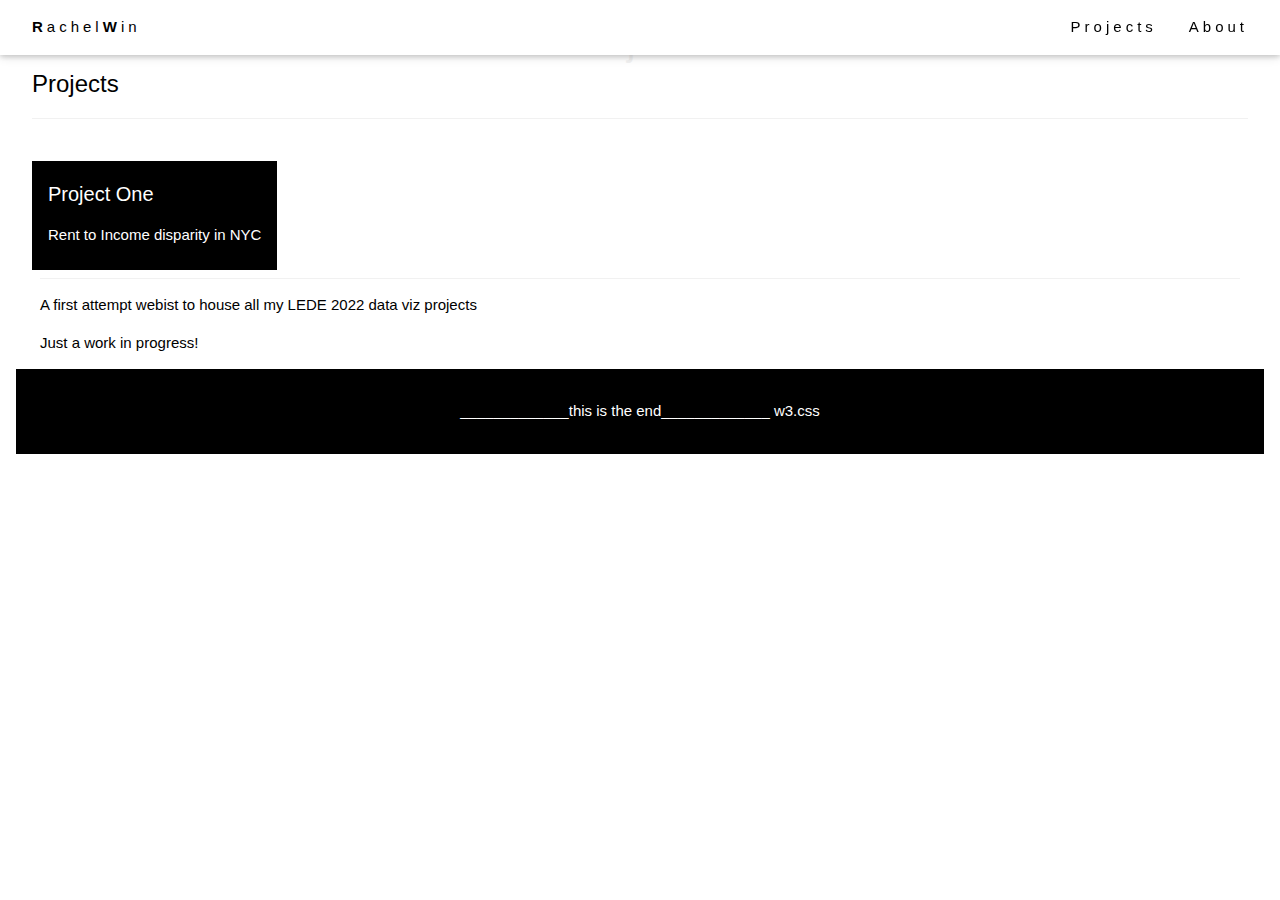
==== index.html @ b3b35fd0 "Update index.html" ====
<!DOCTYPE html>
<html>
<head>
<title>W3.CSS Template</title>
<meta charset="UTF-8">
<meta name="viewport" content="width=device-width, initial-scale=1">
<link rel="stylesheet" href="https://www.w3schools.com/w3css/4/w3.css">
</head>
<body>

<!-- Navbar (sit on top) -->
<div class="w3-top">
  <div class="w3-bar w3-white w3-wide w3-padding w3-card">
    <a href="#home" class="w3-bar-item w3-button"><b>R</b>achel<b>W</b>in</a>
    <!-- Float links to the right. Hide them on small screens -->
    <div class="w3-right w3-hide-small">
      <a href="projects" class="w3-bar-item w3-button">Projects</a>
      <a href="about" class="w3-bar-item w3-button">About</a>
    </div>
  </div>
</div>

<!-- Header -->
<header class="w3-display-container w3-content w3-wide" style="max-width:1500px;" id="home">
  <div class="w3-display-middle w3-margin-top w3-center">
    <h1 class="w3-xxlarge w3-text-white"><span class="w3-padding w3-black w3-opacity-min"></span> <span class="w3-hide-small w3-text-light-grey">A Home for all my LEDE 2022 Projects</span></h1>
  </div>
</header>

<!-- Page content -->
<div class="w3-content w3-padding" style="max-width:1564px">

  <!-- Project Section -->
  <a name="projects"></a>
  <div class="w3-container w3-padding-32" id="projects">
   
    <h3 class="w3-border-bottom w3-border-light-grey w3-padding-16">Projects</h3>
  </div>

  <div class="w3-row-padding">
    <div class="w3-col l3 m6 w3-margin-bottom">
      <div class="w3-display-container">
        <div class="w3-display-topleft w3-black w3-padding"><h4>Project One</h4><p>Rent to Income disparity in NYC</p></div>
        <img url="https://assets.simpleviewinc.com/simpleview/image/upload/c_fill,h_391,q_75,w_588/v1/clients/newyorkstate/mariograzianophotography_Instagram_11d7bfa9-c11f-4feb-a919-13d479b99fd2.jpg" alt="House" style="width:100%">
      </div>
    </div>
     


  <!-- About Section -->
  <a name="about"></a>
  <div class="w3-container w3-padding-60" id="about">
    <h3 class="w3-border-bottom w3-border-light-grey w3-padding-16">About</h3>
    <p>A first attempt webist to house all my LEDE 2022 data viz projects
    </p>
    <p> Just a work in progress!</p>
  </div>

 

<!-- End page content -->
</div>


<!-- Footer -->
<footer class="w3-center w3-black w3-padding-16">
  <p>_____________this is the end_____________ <a target="_blank" class="w3-hover-text-green">w3.css</a></p>
</footer>

</body>
</html>
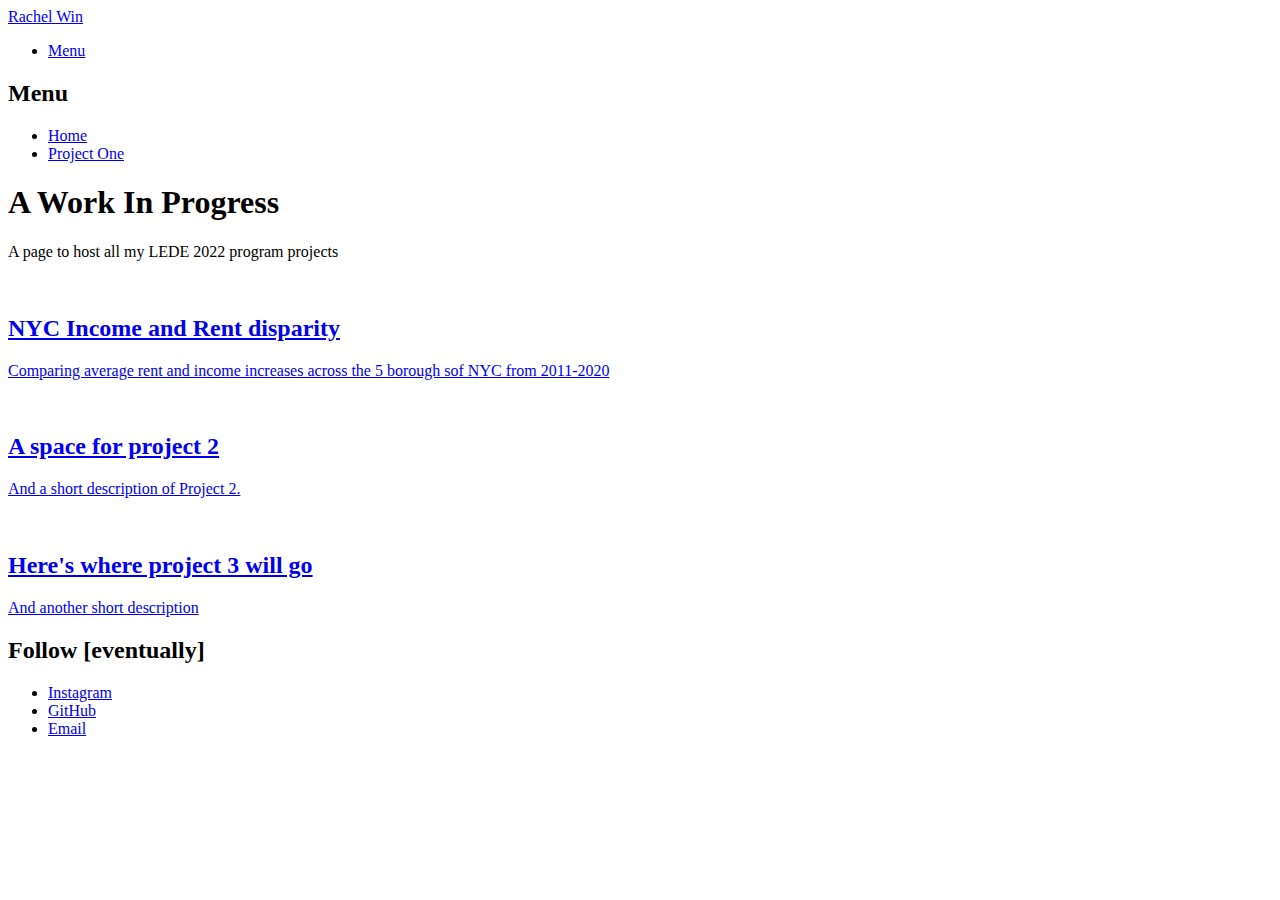
==== commit b62c4e78: "Update index.html" ====
--- a/index.html
+++ b/index.html
@@ -1,71 +1,125 @@
-<!DOCTYPE html>
+<!DOCTYPE HTML>
+<!--
+	Phantom by HTML5 UP
+	html5up.net | @ajlkn
+	Free for personal and commercial use under the CCA 3.0 license (html5up.net/license)
+-->
 <html>
-<head>
-<title>W3.CSS Template</title>
-<meta charset="UTF-8">
-<meta name="viewport" content="width=device-width, initial-scale=1">
-<link rel="stylesheet" href="https://www.w3schools.com/w3css/4/w3.css">
-</head>
-<body>
+	<head>
+		<title>Rachel Win</title>
+		<meta charset="utf-8" />
+		<meta name="viewport" content="width=device-width, initial-scale=1, user-scalable=no" />
+		<link rel="stylesheet" href="assets/css/main.css" />
+		<noscript><link rel="stylesheet" href="assets/css/noscript.css" /></noscript>
+	</head>
+	<body class="is-preload">
+		<!-- Wrapper -->
+			<div id="wrapper">
 
-<!-- Navbar (sit on top) -->
-<div class="w3-top">
-  <div class="w3-bar w3-white w3-wide w3-padding w3-card">
-    <a href="#home" class="w3-bar-item w3-button"><b>R</b>achel<b>W</b>in</a>
-    <!-- Float links to the right. Hide them on small screens -->
-    <div class="w3-right w3-hide-small">
-      <a href="projects" class="w3-bar-item w3-button">Projects</a>
-      <a href="about" class="w3-bar-item w3-button">About</a>
-    </div>
-  </div>
-</div>
+				<!-- Header -->
+					<header id="header">
+						<div class="inner">
 
-<!-- Header -->
-<header class="w3-display-container w3-content w3-wide" style="max-width:1500px;" id="home">
-  <div class="w3-display-middle w3-margin-top w3-center">
-    <h1 class="w3-xxlarge w3-text-white"><span class="w3-padding w3-black w3-opacity-min"></span> <span class="w3-hide-small w3-text-light-grey">A Home for all my LEDE 2022 Projects</span></h1>
-  </div>
-</header>
+							<!-- Logo -->
+								<a href="index.html" class="logo">
+									<span class="title">Rachel Win</span>
+								</a>
 
-<!-- Page content -->
-<div class="w3-content w3-padding" style="max-width:1564px">
+							<!-- Nav -->
+								<nav>
+									<ul>
+										<li><a href="#menu">Menu</a></li>
+									</ul>
+								</nav>
 
-  <!-- Project Section -->
-  <a name="projects"></a>
-  <div class="w3-container w3-padding-32" id="projects">
-   
-    <h3 class="w3-border-bottom w3-border-light-grey w3-padding-16">Projects</h3>
-  </div>
+						</div>
+					</header>
 
-  <div class="w3-row-padding">
-    <div class="w3-col l3 m6 w3-margin-bottom">
-      <div class="w3-display-container">
-        <div class="w3-display-topleft w3-black w3-padding"><h4>Project One</h4><p>Rent to Income disparity in NYC</p></div>
-        <img url="https://assets.simpleviewinc.com/simpleview/image/upload/c_fill,h_391,q_75,w_588/v1/clients/newyorkstate/mariograzianophotography_Instagram_11d7bfa9-c11f-4feb-a919-13d479b99fd2.jpg" alt="House" style="width:100%">
-      </div>
-    </div>
-     
+				<!-- Menu -->
+					<nav id="menu">
+						<h2>Menu</h2>
+						<ul>
+							<li><a href="index.html">Home</a></li>
+							<li><a href="generic.html">Project One</a></li>
+					
+						</ul>
+					</nav>
 
+				<!-- Main -->
+					<div id="main">
+						<div class="inner">
+							<header>
+								<h1>A Work In Progress<br />
+								</h1>
+								<p>A page to host all my LEDE 2022 program projects</p>
+							</header>
+							<section class="tiles">
+								<article class="style1">
+									<span class="image">
+										<img src="images/pic01.jpg" alt="" />
+									</span>
+									<a href="generic.html">
+										<h2>NYC Income and Rent disparity</h2>
+										<div class="content">
+											<p>Comparing average rent and income increases across the 5 borough sof NYC from 2011-2020</p>
+										</div>
+									</a>
+								</article>
+								<article class="style2">
+									<span class="image">
+										<img src="images/pic02.jpg" alt="" />
+									</span>
+									<a href="generic.html">
+										<h2>A space for project 2</h2>
+										<div class="content">
+											<p>And a short description of Project 2.</p>
+										</div>
+									</a>
+								</article>
+								<article class="style3">
+									<span class="image">
+										<img src="images/pic03.jpg" alt="" />
+									</span>
+									<a href="generic.html">
+										<h2>Here's where project 3 will go</h2>
+										<div class="content">
+											<p>And another short description</p>
+										</div>
+									</a>
+								</article>
+						
+							
+							</section>
+						</div>
+					</div>
 
-  <!-- About Section -->
-  <a name="about"></a>
-  <div class="w3-container w3-padding-60" id="about">
-    <h3 class="w3-border-bottom w3-border-light-grey w3-padding-16">About</h3>
-    <p>A first attempt webist to house all my LEDE 2022 data viz projects
-    </p>
-    <p> Just a work in progress!</p>
-  </div>
+				<!-- Footer -->
+					<footer id="footer">
+						<div class="inner">
+							
+							<section>
+								<h2>Follow [eventually]</h2>
+								<ul class="icons">
+									</li>
+									<li><a href="#" class="icon brands style2 fa-instagram"><span class="label">Instagram</span></a></li>
+									
+									<li><a href="#" class="icon brands style2 fa-github"><span class="label">GitHub</span></a></li>
+									
+									<li><a href="#" class="icon solid style2 fa-envelope"><span class="label">Email</span></a></li>
+								</ul>
+							</section>
+						
+						</div>
+					</footer>
 
- 
+			</div>
 
-<!-- End page content -->
-</div>
+		<!-- Scripts -->
+			<script src="assets/js/jquery.min.js"></script>
+			<script src="assets/js/browser.min.js"></script>
+			<script src="assets/js/breakpoints.min.js"></script>
+			<script src="assets/js/util.js"></script>
+			<script src="assets/js/main.js"></script>
 
-
-<!-- Footer -->
-<footer class="w3-center w3-black w3-padding-16">
-  <p>_____________this is the end_____________ <a target="_blank" class="w3-hover-text-green">w3.css</a></p>
-</footer>
-
-</body>
+	</body>
 </html>
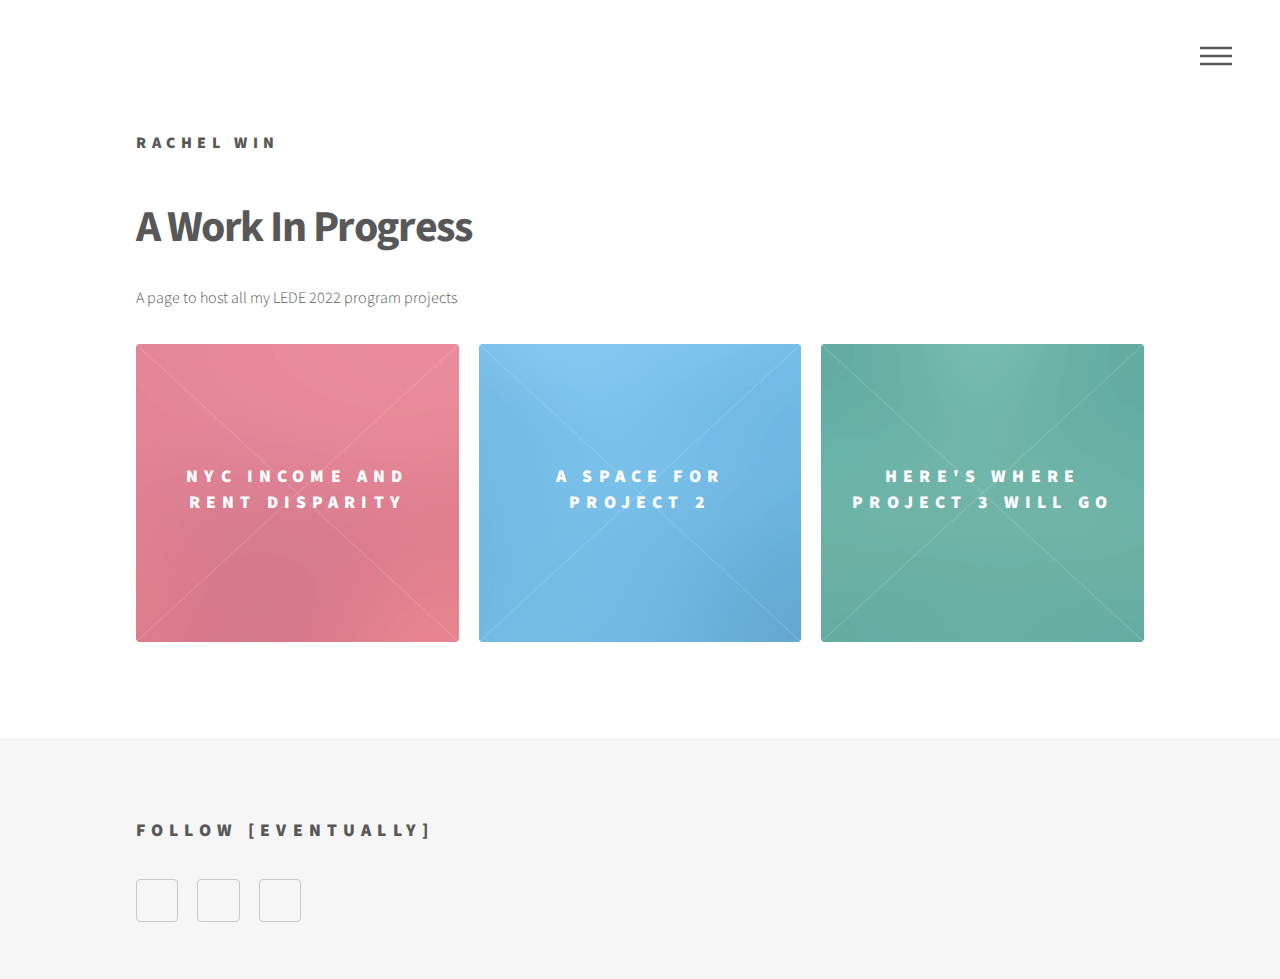
==== commit 268e22de: "Update index.html" ====
--- a/index.html
+++ b/index.html
@@ -40,7 +40,7 @@
 						<h2>Menu</h2>
 						<ul>
 							<li><a href="index.html">Home</a></li>
-							<li><a href="generic.html">Project One</a></li>
+							<li><a href="project1/project1.html">Project One</a></li>
 					
 						</ul>
 					</nav>
@@ -58,7 +58,7 @@
 									<span class="image">
 										<img src="images/pic01.jpg" alt="" />
 									</span>
-									<a href="generic.html">
+									<a href="project1/project1.html">
 										<h2>NYC Income and Rent disparity</h2>
 										<div class="content">
 											<p>Comparing average rent and income increases across the 5 borough sof NYC from 2011-2020</p>
@@ -69,7 +69,7 @@
 									<span class="image">
 										<img src="images/pic02.jpg" alt="" />
 									</span>
-									<a href="generic.html">
+									<a href="project1/project1.html">
 										<h2>A space for project 2</h2>
 										<div class="content">
 											<p>And a short description of Project 2.</p>
@@ -80,7 +80,7 @@
 									<span class="image">
 										<img src="images/pic03.jpg" alt="" />
 									</span>
-									<a href="generic.html">
+									<a href="project1/project1.html">
 										<h2>Here's where project 3 will go</h2>
 										<div class="content">
 											<p>And another short description</p>
--- a/assets/css/main.css
+++ b/assets/css/main.css
@@ -0,0 +1,3343 @@
+@import url(fontawesome-all.min.css);
+@import url("https://fonts.googleapis.com/css?family=Source+Sans+Pro:300,700,900");
+
+/*
+	Phantom by HTML5 UP
+	html5up.net | @ajlkn
+	Free for personal and commercial use under the CCA 3.0 license (html5up.net/license)
+*/
+
+html, body, div, span, applet, object,
+iframe, h1, h2, h3, h4, h5, h6, p, blockquote,
+pre, a, abbr, acronym, address, big, cite,
+code, del, dfn, em, img, ins, kbd, q, s, samp,
+small, strike, strong, sub, sup, tt, var, b,
+u, i, center, dl, dt, dd, ol, ul, li, fieldset,
+form, label, legend, table, caption, tbody,
+tfoot, thead, tr, th, td, article, aside,
+canvas, details, embed, figure, figcaption,
+footer, header, hgroup, menu, nav, output, ruby,
+section, summary, time, mark, audio, video {
+	margin: 0;
+	padding: 0;
+	border: 0;
+	font-size: 100%;
+	font: inherit;
+	vertical-align: baseline;}
+
+article, aside, details, figcaption, figure,
+footer, header, hgroup, menu, nav, section {
+	display: block;}
+
+body {
+	line-height: 1;
+}
+
+ol, ul {
+	list-style: none;
+}
+
+blockquote, q {
+	quotes: none;
+}
+
+	blockquote:before, blockquote:after, q:before, q:after {
+		content: '';
+		content: none;
+	}
+
+table {
+	border-collapse: collapse;
+	border-spacing: 0;
+}
+
+body {
+	-webkit-text-size-adjust: none;
+}
+
+mark {
+	background-color: transparent;
+	color: inherit;
+}
+
+input::-moz-focus-inner {
+	border: 0;
+	padding: 0;
+}
+
+input, select, textarea {
+	-moz-appearance: none;
+	-webkit-appearance: none;
+	-ms-appearance: none;
+	appearance: none;
+}
+
+/* Basic */
+
+	@-ms-viewport {
+		width: device-width;
+	}
+
+	body {
+		-ms-overflow-style: scrollbar;
+	}
+
+	@media screen and (max-width: 480px) {
+
+		html, body {
+			min-width: 320px;
+		}
+
+	}
+
+	html {
+		box-sizing: border-box;
+	}
+
+	*, *:before, *:after {
+		box-sizing: inherit;
+	}
+
+	body {
+		background: #ffffff;
+	}
+
+		body.is-preload *, body.is-preload *:before, body.is-preload *:after {
+			-moz-animation: none !important;
+			-webkit-animation: none !important;
+			-ms-animation: none !important;
+			animation: none !important;
+			-moz-transition: none !important;
+			-webkit-transition: none !important;
+			-ms-transition: none !important;
+			transition: none !important;
+		}
+
+/* Type */
+
+	body, input, select, textarea {
+		color: #585858;
+		font-family: "Source Sans Pro", Helvetica, sans-serif;
+		font-size: 16pt;
+		font-weight: 300;
+		line-height: 1.75;
+	}
+
+		@media screen and (max-width: 1680px) {
+
+			body, input, select, textarea {
+				font-size: 14pt;
+			}
+
+		}
+
+		@media screen and (max-width: 1280px) {
+
+			body, input, select, textarea {
+				font-size: 12pt;
+			}
+
+		}
+
+	a {
+		-moz-transition: border-bottom-color 0.2s ease, color 0.2s ease;
+		-webkit-transition: border-bottom-color 0.2s ease, color 0.2s ease;
+		-ms-transition: border-bottom-color 0.2s ease, color 0.2s ease;
+		transition: border-bottom-color 0.2s ease, color 0.2s ease;
+		text-decoration: none;
+		color: #585858;
+		border-bottom: dotted 1px rgba(88, 88, 88, 0.5);
+	}
+
+		a:hover {
+			border-bottom-color: transparent;
+			color: #f2849e !important;
+		}
+
+	strong, b {
+		font-weight: 900;
+	}
+
+	em, i {
+		font-style: italic;
+	}
+
+	p {
+		margin: 0 0 2em 0;
+	}
+
+	h1 {
+		font-size: 2.75em;
+		font-weight: 700;
+		line-height: 1.3;
+		margin: 0 0 1em 0;
+		letter-spacing: -0.035em;
+	}
+
+		h1 a {
+			color: inherit;
+		}
+
+		@media screen and (max-width: 736px) {
+
+			h1 {
+				font-size: 2em;
+				margin: 0 0 1em 0;
+			}
+
+		}
+
+		@media screen and (max-width: 360px) {
+
+			h1 {
+				font-size: 1.75em;
+			}
+
+		}
+
+	h2, h3, h4, h5, h6 {
+		font-weight: 900;
+		line-height: 1.5;
+		margin: 0 0 2em 0;
+		text-transform: uppercase;
+		letter-spacing: 0.35em;
+	}
+
+		h2 a, h3 a, h4 a, h5 a, h6 a {
+			color: inherit;
+		}
+
+	h2 {
+		font-size: 1.1em;
+	}
+
+	h3 {
+		font-size: 1em;
+	}
+
+	h4 {
+		font-size: 0.8em;
+	}
+
+	h5 {
+		font-size: 0.8em;
+	}
+
+	h6 {
+		font-size: 0.8em;
+	}
+
+	@media screen and (max-width: 980px) {
+
+		h1 br, h2 br, h3 br, h4 br, h5 br, h6 br {
+			display: none;
+		}
+
+	}
+
+	@media screen and (max-width: 736px) {
+
+		h2 {
+			font-size: 1em;
+		}
+
+		h3 {
+			font-size: 0.8em;
+		}
+
+	}
+
+	sub {
+		font-size: 0.8em;
+		position: relative;
+		top: 0.5em;
+	}
+
+	sup {
+		font-size: 0.8em;
+		position: relative;
+		top: -0.5em;
+	}
+
+	blockquote {
+		border-left: solid 4px #c9c9c9;
+		font-style: italic;
+		margin: 0 0 2em 0;
+		padding: 0.5em 0 0.5em 2em;
+	}
+
+	code {
+		background: rgba(144, 144, 144, 0.075);
+		border-radius: 4px;
+		border: solid 1px #c9c9c9;
+		font-family: "Courier New", monospace;
+		font-size: 0.9em;
+		margin: 0 0.25em;
+		padding: 0.25em 0.65em;
+	}
+
+	pre {
+		-webkit-overflow-scrolling: touch;
+		font-family: "Courier New", monospace;
+		font-size: 0.9em;
+		margin: 0 0 2em 0;
+	}
+
+		pre code {
+			display: block;
+			line-height: 1.75;
+			padding: 1em 1.5em;
+			overflow-x: auto;
+		}
+
+	hr {
+		border: 0;
+		border-bottom: solid 1px #c9c9c9;
+		margin: 2em 0;
+	}
+
+		hr.major {
+			margin: 3em 0;
+		}
+
+	.align-left {
+		text-align: left;
+	}
+
+	.align-center {
+		text-align: center;
+	}
+
+	.align-right {
+		text-align: right;
+	}
+
+/* Row */
+
+	.row {
+		display: flex;
+		flex-wrap: wrap;
+		box-sizing: border-box;
+		align-items: stretch;
+	}
+
+		.row > * {
+			box-sizing: border-box;
+		}
+
+		.row.gtr-uniform > * > :last-child {
+			margin-bottom: 0;
+		}
+
+		.row.aln-left {
+			justify-content: flex-start;
+		}
+
+		.row.aln-center {
+			justify-content: center;
+		}
+
+		.row.aln-right {
+			justify-content: flex-end;
+		}
+
+		.row.aln-top {
+			align-items: flex-start;
+		}
+
+		.row.aln-middle {
+			align-items: center;
+		}
+
+		.row.aln-bottom {
+			align-items: flex-end;
+		}
+
+		.row > .imp {
+			order: -1;
+		}
+
+		.row > .col-1 {
+			width: 8.33333%;
+		}
+
+		.row > .off-1 {
+			margin-left: 8.33333%;
+		}
+
+		.row > .col-2 {
+			width: 16.66667%;
+		}
+
+		.row > .off-2 {
+			margin-left: 16.66667%;
+		}
+
+		.row > .col-3 {
+			width: 25%;
+		}
+
+		.row > .off-3 {
+			margin-left: 25%;
+		}
+
+		.row > .col-4 {
+			width: 33.33333%;
+		}
+
+		.row > .off-4 {
+			margin-left: 33.33333%;
+		}
+
+		.row > .col-5 {
+			width: 41.66667%;
+		}
+
+		.row > .off-5 {
+			margin-left: 41.66667%;
+		}
+
+		.row > .col-6 {
+			width: 50%;
+		}
+
+		.row > .off-6 {
+			margin-left: 50%;
+		}
+
+		.row > .col-7 {
+			width: 58.33333%;
+		}
+
+		.row > .off-7 {
+			margin-left: 58.33333%;
+		}
+
+		.row > .col-8 {
+			width: 66.66667%;
+		}
+
+		.row > .off-8 {
+			margin-left: 66.66667%;
+		}
+
+		.row > .col-9 {
+			width: 75%;
+		}
+
+		.row > .off-9 {
+			margin-left: 75%;
+		}
+
+		.row > .col-10 {
+			width: 83.33333%;
+		}
+
+		.row > .off-10 {
+			margin-left: 83.33333%;
+		}
+
+		.row > .col-11 {
+			width: 91.66667%;
+		}
+
+		.row > .off-11 {
+			margin-left: 91.66667%;
+		}
+
+		.row > .col-12 {
+			width: 100%;
+		}
+
+		.row > .off-12 {
+			margin-left: 100%;
+		}
+
+		.row.gtr-0 {
+			margin-top: 0;
+			margin-left: 0em;
+		}
+
+			.row.gtr-0 > * {
+				padding: 0 0 0 0em;
+			}
+
+			.row.gtr-0.gtr-uniform {
+				margin-top: 0em;
+			}
+
+				.row.gtr-0.gtr-uniform > * {
+					padding-top: 0em;
+				}
+
+		.row.gtr-25 {
+			margin-top: 0;
+			margin-left: -0.5em;
+		}
+
+			.row.gtr-25 > * {
+				padding: 0 0 0 0.5em;
+			}
+
+			.row.gtr-25.gtr-uniform {
+				margin-top: -0.5em;
+			}
+
+				.row.gtr-25.gtr-uniform > * {
+					padding-top: 0.5em;
+				}
+
+		.row.gtr-50 {
+			margin-top: 0;
+			margin-left: -1em;
+		}
+
+			.row.gtr-50 > * {
+				padding: 0 0 0 1em;
+			}
+
+			.row.gtr-50.gtr-uniform {
+				margin-top: -1em;
+			}
+
+				.row.gtr-50.gtr-uniform > * {
+					padding-top: 1em;
+				}
+
+		.row {
+			margin-top: 0;
+			margin-left: -2em;
+		}
+
+			.row > * {
+				padding: 0 0 0 2em;
+			}
+
+			.row.gtr-uniform {
+				margin-top: -2em;
+			}
+
+				.row.gtr-uniform > * {
+					padding-top: 2em;
+				}
+
+		.row.gtr-150 {
+			margin-top: 0;
+			margin-left: -3em;
+		}
+
+			.row.gtr-150 > * {
+				padding: 0 0 0 3em;
+			}
+
+			.row.gtr-150.gtr-uniform {
+				margin-top: -3em;
+			}
+
+				.row.gtr-150.gtr-uniform > * {
+					padding-top: 3em;
+				}
+
+		.row.gtr-200 {
+			margin-top: 0;
+			margin-left: -4em;
+		}
+
+			.row.gtr-200 > * {
+				padding: 0 0 0 4em;
+			}
+
+			.row.gtr-200.gtr-uniform {
+				margin-top: -4em;
+			}
+
+				.row.gtr-200.gtr-uniform > * {
+					padding-top: 4em;
+				}
+
+		@media screen and (max-width: 1680px) {
+
+			.row {
+				display: flex;
+				flex-wrap: wrap;
+				box-sizing: border-box;
+				align-items: stretch;
+			}
+
+				.row > * {
+					box-sizing: border-box;
+				}
+
+				.row.gtr-uniform > * > :last-child {
+					margin-bottom: 0;
+				}
+
+				.row.aln-left {
+					justify-content: flex-start;
+				}
+
+				.row.aln-center {
+					justify-content: center;
+				}
+
+				.row.aln-right {
+					justify-content: flex-end;
+				}
+
+				.row.aln-top {
+					align-items: flex-start;
+				}
+
+				.row.aln-middle {
+					align-items: center;
+				}
+
+				.row.aln-bottom {
+					align-items: flex-end;
+				}
+
+				.row > .imp-xlarge {
+					order: -1;
+				}
+
+				.row > .col-1-xlarge {
+					width: 8.33333%;
+				}
+
+				.row > .off-1-xlarge {
+					margin-left: 8.33333%;
+				}
+
+				.row > .col-2-xlarge {
+					width: 16.66667%;
+				}
+
+				.row > .off-2-xlarge {
+					margin-left: 16.66667%;
+				}
+
+				.row > .col-3-xlarge {
+					width: 25%;
+				}
+
+				.row > .off-3-xlarge {
+					margin-left: 25%;
+				}
+
+				.row > .col-4-xlarge {
+					width: 33.33333%;
+				}
+
+				.row > .off-4-xlarge {
+					margin-left: 33.33333%;
+				}
+
+				.row > .col-5-xlarge {
+					width: 41.66667%;
+				}
+
+				.row > .off-5-xlarge {
+					margin-left: 41.66667%;
+				}
+
+				.row > .col-6-xlarge {
+					width: 50%;
+				}
+
+				.row > .off-6-xlarge {
+					margin-left: 50%;
+				}
+
+				.row > .col-7-xlarge {
+					width: 58.33333%;
+				}
+
+				.row > .off-7-xlarge {
+					margin-left: 58.33333%;
+				}
+
+				.row > .col-8-xlarge {
+					width: 66.66667%;
+				}
+
+				.row > .off-8-xlarge {
+					margin-left: 66.66667%;
+				}
+
+				.row > .col-9-xlarge {
+					width: 75%;
+				}
+
+				.row > .off-9-xlarge {
+					margin-left: 75%;
+				}
+
+				.row > .col-10-xlarge {
+					width: 83.33333%;
+				}
+
+				.row > .off-10-xlarge {
+					margin-left: 83.33333%;
+				}
+
+				.row > .col-11-xlarge {
+					width: 91.66667%;
+				}
+
+				.row > .off-11-xlarge {
+					margin-left: 91.66667%;
+				}
+
+				.row > .col-12-xlarge {
+					width: 100%;
+				}
+
+				.row > .off-12-xlarge {
+					margin-left: 100%;
+				}
+
+				.row.gtr-0 {
+					margin-top: 0;
+					margin-left: 0em;
+				}
+
+					.row.gtr-0 > * {
+						padding: 0 0 0 0em;
+					}
+
+					.row.gtr-0.gtr-uniform {
+						margin-top: 0em;
+					}
+
+						.row.gtr-0.gtr-uniform > * {
+							padding-top: 0em;
+						}
+
+				.row.gtr-25 {
+					margin-top: 0;
+					margin-left: -0.5em;
+				}
+
+					.row.gtr-25 > * {
+						padding: 0 0 0 0.5em;
+					}
+
+					.row.gtr-25.gtr-uniform {
+						margin-top: -0.5em;
+					}
+
+						.row.gtr-25.gtr-uniform > * {
+							padding-top: 0.5em;
+						}
+
+				.row.gtr-50 {
+					margin-top: 0;
+					margin-left: -1em;
+				}
+
+					.row.gtr-50 > * {
+						padding: 0 0 0 1em;
+					}
+
+					.row.gtr-50.gtr-uniform {
+						margin-top: -1em;
+					}
+
+						.row.gtr-50.gtr-uniform > * {
+							padding-top: 1em;
+						}
+
+				.row {
+					margin-top: 0;
+					margin-left: -2em;
+				}
+
+					.row > * {
+						padding: 0 0 0 2em;
+					}
+
+					.row.gtr-uniform {
+						margin-top: -2em;
+					}
+
+						.row.gtr-uniform > * {
+							padding-top: 2em;
+						}
+
+				.row.gtr-150 {
+					margin-top: 0;
+					margin-left: -3em;
+				}
+
+					.row.gtr-150 > * {
+						padding: 0 0 0 3em;
+					}
+
+					.row.gtr-150.gtr-uniform {
+						margin-top: -3em;
+					}
+
+						.row.gtr-150.gtr-uniform > * {
+							padding-top: 3em;
+						}
+
+				.row.gtr-200 {
+					margin-top: 0;
+					margin-left: -4em;
+				}
+
+					.row.gtr-200 > * {
+						padding: 0 0 0 4em;
+					}
+
+					.row.gtr-200.gtr-uniform {
+						margin-top: -4em;
+					}
+
+						.row.gtr-200.gtr-uniform > * {
+							padding-top: 4em;
+						}
+
+		}
+
+		@media screen and (max-width: 1280px) {
+
+			.row {
+				display: flex;
+				flex-wrap: wrap;
+				box-sizing: border-box;
+				align-items: stretch;
+			}
+
+				.row > * {
+					box-sizing: border-box;
+				}
+
+				.row.gtr-uniform > * > :last-child {
+					margin-bottom: 0;
+				}
+
+				.row.aln-left {
+					justify-content: flex-start;
+				}
+
+				.row.aln-center {
+					justify-content: center;
+				}
+
+				.row.aln-right {
+					justify-content: flex-end;
+				}
+
+				.row.aln-top {
+					align-items: flex-start;
+				}
+
+				.row.aln-middle {
+					align-items: center;
+				}
+
+				.row.aln-bottom {
+					align-items: flex-end;
+				}
+
+				.row > .imp-large {
+					order: -1;
+				}
+
+				.row > .col-1-large {
+					width: 8.33333%;
+				}
+
+				.row > .off-1-large {
+					margin-left: 8.33333%;
+				}
+
+				.row > .col-2-large {
+					width: 16.66667%;
+				}
+
+				.row > .off-2-large {
+					margin-left: 16.66667%;
+				}
+
+				.row > .col-3-large {
+					width: 25%;
+				}
+
+				.row > .off-3-large {
+					margin-left: 25%;
+				}
+
+				.row > .col-4-large {
+					width: 33.33333%;
+				}
+
+				.row > .off-4-large {
+					margin-left: 33.33333%;
+				}
+
+				.row > .col-5-large {
+					width: 41.66667%;
+				}
+
+				.row > .off-5-large {
+					margin-left: 41.66667%;
+				}
+
+				.row > .col-6-large {
+					width: 50%;
+				}
+
+				.row > .off-6-large {
+					margin-left: 50%;
+				}
+
+				.row > .col-7-large {
+					width: 58.33333%;
+				}
+
+				.row > .off-7-large {
+					margin-left: 58.33333%;
+				}
+
+				.row > .col-8-large {
+					width: 66.66667%;
+				}
+
+				.row > .off-8-large {
+					margin-left: 66.66667%;
+				}
+
+				.row > .col-9-large {
+					width: 75%;
+				}
+
+				.row > .off-9-large {
+					margin-left: 75%;
+				}
+
+				.row > .col-10-large {
+					width: 83.33333%;
+				}
+
+				.row > .off-10-large {
+					margin-left: 83.33333%;
+				}
+
+				.row > .col-11-large {
+					width: 91.66667%;
+				}
+
+				.row > .off-11-large {
+					margin-left: 91.66667%;
+				}
+
+				.row > .col-12-large {
+					width: 100%;
+				}
+
+				.row > .off-12-large {
+					margin-left: 100%;
+				}
+
+				.row.gtr-0 {
+					margin-top: 0;
+					margin-left: 0em;
+				}
+
+					.row.gtr-0 > * {
+						padding: 0 0 0 0em;
+					}
+
+					.row.gtr-0.gtr-uniform {
+						margin-top: 0em;
+					}
+
+						.row.gtr-0.gtr-uniform > * {
+							padding-top: 0em;
+						}
+
+				.row.gtr-25 {
+					margin-top: 0;
+					margin-left: -0.5em;
+				}
+
+					.row.gtr-25 > * {
+						padding: 0 0 0 0.5em;
+					}
+
+					.row.gtr-25.gtr-uniform {
+						margin-top: -0.5em;
+					}
+
+						.row.gtr-25.gtr-uniform > * {
+							padding-top: 0.5em;
+						}
+
+				.row.gtr-50 {
+					margin-top: 0;
+					margin-left: -1em;
+				}
+
+					.row.gtr-50 > * {
+						padding: 0 0 0 1em;
+					}
+
+					.row.gtr-50.gtr-uniform {
+						margin-top: -1em;
+					}
+
+						.row.gtr-50.gtr-uniform > * {
+							padding-top: 1em;
+						}
+
+				.row {
+					margin-top: 0;
+					margin-left: -2em;
+				}
+
+					.row > * {
+						padding: 0 0 0 2em;
+					}
+
+					.row.gtr-uniform {
+						margin-top: -2em;
+					}
+
+						.row.gtr-uniform > * {
+							padding-top: 2em;
+						}
+
+				.row.gtr-150 {
+					margin-top: 0;
+					margin-left: -3em;
+				}
+
+					.row.gtr-150 > * {
+						padding: 0 0 0 3em;
+					}
+
+					.row.gtr-150.gtr-uniform {
+						margin-top: -3em;
+					}
+
+						.row.gtr-150.gtr-uniform > * {
+							padding-top: 3em;
+						}
+
+				.row.gtr-200 {
+					margin-top: 0;
+					margin-left: -4em;
+				}
+
+					.row.gtr-200 > * {
+						padding: 0 0 0 4em;
+					}
+
+					.row.gtr-200.gtr-uniform {
+						margin-top: -4em;
+					}
+
+						.row.gtr-200.gtr-uniform > * {
+							padding-top: 4em;
+						}
+
+		}
+
+		@media screen and (max-width: 980px) {
+
+			.row {
+				display: flex;
+				flex-wrap: wrap;
+				box-sizing: border-box;
+				align-items: stretch;
+			}
+
+				.row > * {
+					box-sizing: border-box;
+				}
+
+				.row.gtr-uniform > * > :last-child {
+					margin-bottom: 0;
+				}
+
+				.row.aln-left {
+					justify-content: flex-start;
+				}
+
+				.row.aln-center {
+					justify-content: center;
+				}
+
+				.row.aln-right {
+					justify-content: flex-end;
+				}
+
+				.row.aln-top {
+					align-items: flex-start;
+				}
+
+				.row.aln-middle {
+					align-items: center;
+				}
+
+				.row.aln-bottom {
+					align-items: flex-end;
+				}
+
+				.row > .imp-medium {
+					order: -1;
+				}
+
+				.row > .col-1-medium {
+					width: 8.33333%;
+				}
+
+				.row > .off-1-medium {
+					margin-left: 8.33333%;
+				}
+
+				.row > .col-2-medium {
+					width: 16.66667%;
+				}
+
+				.row > .off-2-medium {
+					margin-left: 16.66667%;
+				}
+
+				.row > .col-3-medium {
+					width: 25%;
+				}
+
+				.row > .off-3-medium {
+					margin-left: 25%;
+				}
+
+				.row > .col-4-medium {
+					width: 33.33333%;
+				}
+
+				.row > .off-4-medium {
+					margin-left: 33.33333%;
+				}
+
+				.row > .col-5-medium {
+					width: 41.66667%;
+				}
+
+				.row > .off-5-medium {
+					margin-left: 41.66667%;
+				}
+
+				.row > .col-6-medium {
+					width: 50%;
+				}
+
+				.row > .off-6-medium {
+					margin-left: 50%;
+				}
+
+				.row > .col-7-medium {
+					width: 58.33333%;
+				}
+
+				.row > .off-7-medium {
+					margin-left: 58.33333%;
+				}
+
+				.row > .col-8-medium {
+					width: 66.66667%;
+				}
+
+				.row > .off-8-medium {
+					margin-left: 66.66667%;
+				}
+
+				.row > .col-9-medium {
+					width: 75%;
+				}
+
+				.row > .off-9-medium {
+					margin-left: 75%;
+				}
+
+				.row > .col-10-medium {
+					width: 83.33333%;
+				}
+
+				.row > .off-10-medium {
+					margin-left: 83.33333%;
+				}
+
+				.row > .col-11-medium {
+					width: 91.66667%;
+				}
+
+				.row > .off-11-medium {
+					margin-left: 91.66667%;
+				}
+
+				.row > .col-12-medium {
+					width: 100%;
+				}
+
+				.row > .off-12-medium {
+					margin-left: 100%;
+				}
+
+				.row.gtr-0 {
+					margin-top: 0;
+					margin-left: 0em;
+				}
+
+					.row.gtr-0 > * {
+						padding: 0 0 0 0em;
+					}
+
+					.row.gtr-0.gtr-uniform {
+						margin-top: 0em;
+					}
+
+						.row.gtr-0.gtr-uniform > * {
+							padding-top: 0em;
+						}
+
+				.row.gtr-25 {
+					margin-top: 0;
+					margin-left: -0.375em;
+				}
+
+					.row.gtr-25 > * {
+						padding: 0 0 0 0.375em;
+					}
+
+					.row.gtr-25.gtr-uniform {
+						margin-top: -0.375em;
+					}
+
+						.row.gtr-25.gtr-uniform > * {
+							padding-top: 0.375em;
+						}
+
+				.row.gtr-50 {
+					margin-top: 0;
+					margin-left: -0.75em;
+				}
+
+					.row.gtr-50 > * {
+						padding: 0 0 0 0.75em;
+					}
+
+					.row.gtr-50.gtr-uniform {
+						margin-top: -0.75em;
+					}
+
+						.row.gtr-50.gtr-uniform > * {
+							padding-top: 0.75em;
+						}
+
+				.row {
+					margin-top: 0;
+					margin-left: -1.5em;
+				}
+
+					.row > * {
+						padding: 0 0 0 1.5em;
+					}
+
+					.row.gtr-uniform {
+						margin-top: -1.5em;
+					}
+
+						.row.gtr-uniform > * {
+							padding-top: 1.5em;
+						}
+
+				.row.gtr-150 {
+					margin-top: 0;
+					margin-left: -2.25em;
+				}
+
+					.row.gtr-150 > * {
+						padding: 0 0 0 2.25em;
+					}
+
+					.row.gtr-150.gtr-uniform {
+						margin-top: -2.25em;
+					}
+
+						.row.gtr-150.gtr-uniform > * {
+							padding-top: 2.25em;
+						}
+
+				.row.gtr-200 {
+					margin-top: 0;
+					margin-left: -3em;
+				}
+
+					.row.gtr-200 > * {
+						padding: 0 0 0 3em;
+					}
+
+					.row.gtr-200.gtr-uniform {
+						margin-top: -3em;
+					}
+
+						.row.gtr-200.gtr-uniform > * {
+							padding-top: 3em;
+						}
+
+		}
+
+		@media screen and (max-width: 736px) {
+
+			.row {
+				display: flex;
+				flex-wrap: wrap;
+				box-sizing: border-box;
+				align-items: stretch;
+			}
+
+				.row > * {
+					box-sizing: border-box;
+				}
+
+				.row.gtr-uniform > * > :last-child {
+					margin-bottom: 0;
+				}
+
+				.row.aln-left {
+					justify-content: flex-start;
+				}
+
+				.row.aln-center {
+					justify-content: center;
+				}
+
+				.row.aln-right {
+					justify-content: flex-end;
+				}
+
+				.row.aln-top {
+					align-items: flex-start;
+				}
+
+				.row.aln-middle {
+					align-items: center;
+				}
+
+				.row.aln-bottom {
+					align-items: flex-end;
+				}
+
+				.row > .imp-small {
+					order: -1;
+				}
+
+				.row > .col-1-small {
+					width: 8.33333%;
+				}
+
+				.row > .off-1-small {
+					margin-left: 8.33333%;
+				}
+
+				.row > .col-2-small {
+					width: 16.66667%;
+				}
+
+				.row > .off-2-small {
+					margin-left: 16.66667%;
+				}
+
+				.row > .col-3-small {
+					width: 25%;
+				}
+
+				.row > .off-3-small {
+					margin-left: 25%;
+				}
+
+				.row > .col-4-small {
+					width: 33.33333%;
+				}
+
+				.row > .off-4-small {
+					margin-left: 33.33333%;
+				}
+
+				.row > .col-5-small {
+					width: 41.66667%;
+				}
+
+				.row > .off-5-small {
+					margin-left: 41.66667%;
+				}
+
+				.row > .col-6-small {
+					width: 50%;
+				}
+
+				.row > .off-6-small {
+					margin-left: 50%;
+				}
+
+				.row > .col-7-small {
+					width: 58.33333%;
+				}
+
+				.row > .off-7-small {
+					margin-left: 58.33333%;
+				}
+
+				.row > .col-8-small {
+					width: 66.66667%;
+				}
+
+				.row > .off-8-small {
+					margin-left: 66.66667%;
+				}
+
+				.row > .col-9-small {
+					width: 75%;
+				}
+
+				.row > .off-9-small {
+					margin-left: 75%;
+				}
+
+				.row > .col-10-small {
+					width: 83.33333%;
+				}
+
+				.row > .off-10-small {
+					margin-left: 83.33333%;
+				}
+
+				.row > .col-11-small {
+					width: 91.66667%;
+				}
+
+				.row > .off-11-small {
+					margin-left: 91.66667%;
+				}
+
+				.row > .col-12-small {
+					width: 100%;
+				}
+
+				.row > .off-12-small {
+					margin-left: 100%;
+				}
+
+				.row.gtr-0 {
+					margin-top: 0;
+					margin-left: 0em;
+				}
+
+					.row.gtr-0 > * {
+						padding: 0 0 0 0em;
+					}
+
+					.row.gtr-0.gtr-uniform {
+						margin-top: 0em;
+					}
+
+						.row.gtr-0.gtr-uniform > * {
+							padding-top: 0em;
+						}
+
+				.row.gtr-25 {
+					margin-top: 0;
+					margin-left: -0.25em;
+				}
+
+					.row.gtr-25 > * {
+						padding: 0 0 0 0.25em;
+					}
+
+					.row.gtr-25.gtr-uniform {
+						margin-top: -0.25em;
+					}
+
+						.row.gtr-25.gtr-uniform > * {
+							padding-top: 0.25em;
+						}
+
+				.row.gtr-50 {
+					margin-top: 0;
+					margin-left: -0.5em;
+				}
+
+					.row.gtr-50 > * {
+						padding: 0 0 0 0.5em;
+					}
+
+					.row.gtr-50.gtr-uniform {
+						margin-top: -0.5em;
+					}
+
+						.row.gtr-50.gtr-uniform > * {
+							padding-top: 0.5em;
+						}
+
+				.row {
+					margin-top: 0;
+					margin-left: -1em;
+				}
+
+					.row > * {
+						padding: 0 0 0 1em;
+					}
+
+					.row.gtr-uniform {
+						margin-top: -1em;
+					}
+
+						.row.gtr-uniform > * {
+							padding-top: 1em;
+						}
+
+				.row.gtr-150 {
+					margin-top: 0;
+					margin-left: -1.5em;
+				}
+
+					.row.gtr-150 > * {
+						padding: 0 0 0 1.5em;
+					}
+
+					.row.gtr-150.gtr-uniform {
+						margin-top: -1.5em;
+					}
+
+						.row.gtr-150.gtr-uniform > * {
+							padding-top: 1.5em;
+						}
+
+				.row.gtr-200 {
+					margin-top: 0;
+					margin-left: -2em;
+				}
+
+					.row.gtr-200 > * {
+						padding: 0 0 0 2em;
+					}
+
+					.row.gtr-200.gtr-uniform {
+						margin-top: -2em;
+					}
+
+						.row.gtr-200.gtr-uniform > * {
+							padding-top: 2em;
+						}
+
+		}
+
+		@media screen and (max-width: 480px) {
+
+			.row {
+				display: flex;
+				flex-wrap: wrap;
+				box-sizing: border-box;
+				align-items: stretch;
+			}
+
+				.row > * {
+					box-sizing: border-box;
+				}
+
+				.row.gtr-uniform > * > :last-child {
+					margin-bottom: 0;
+				}
+
+				.row.aln-left {
+					justify-content: flex-start;
+				}
+
+				.row.aln-center {
+					justify-content: center;
+				}
+
+				.row.aln-right {
+					justify-content: flex-end;
+				}
+
+				.row.aln-top {
+					align-items: flex-start;
+				}
+
+				.row.aln-middle {
+					align-items: center;
+				}
+
+				.row.aln-bottom {
+					align-items: flex-end;
+				}
+
+				.row > .imp-xsmall {
+					order: -1;
+				}
+
+				.row > .col-1-xsmall {
+					width: 8.33333%;
+				}
+
+				.row > .off-1-xsmall {
+					margin-left: 8.33333%;
+				}
+
+				.row > .col-2-xsmall {
+					width: 16.66667%;
+				}
+
+				.row > .off-2-xsmall {
+					margin-left: 16.66667%;
+				}
+
+				.row > .col-3-xsmall {
+					width: 25%;
+				}
+
+				.row > .off-3-xsmall {
+					margin-left: 25%;
+				}
+
+				.row > .col-4-xsmall {
+					width: 33.33333%;
+				}
+
+				.row > .off-4-xsmall {
+					margin-left: 33.33333%;
+				}
+
+				.row > .col-5-xsmall {
+					width: 41.66667%;
+				}
+
+				.row > .off-5-xsmall {
+					margin-left: 41.66667%;
+				}
+
+				.row > .col-6-xsmall {
+					width: 50%;
+				}
+
+				.row > .off-6-xsmall {
+					margin-left: 50%;
+				}
+
+				.row > .col-7-xsmall {
+					width: 58.33333%;
+				}
+
+				.row > .off-7-xsmall {
+					margin-left: 58.33333%;
+				}
+
+				.row > .col-8-xsmall {
+					width: 66.66667%;
+				}
+
+				.row > .off-8-xsmall {
+					margin-left: 66.66667%;
+				}
+
+				.row > .col-9-xsmall {
+					width: 75%;
+				}
+
+				.row > .off-9-xsmall {
+					margin-left: 75%;
+				}
+
+				.row > .col-10-xsmall {
+					width: 83.33333%;
+				}
+
+				.row > .off-10-xsmall {
+					margin-left: 83.33333%;
+				}
+
+				.row > .col-11-xsmall {
+					width: 91.66667%;
+				}
+
+				.row > .off-11-xsmall {
+					margin-left: 91.66667%;
+				}
+
+				.row > .col-12-xsmall {
+					width: 100%;
+				}
+
+				.row > .off-12-xsmall {
+					margin-left: 100%;
+				}
+
+				.row.gtr-0 {
+					margin-top: 0;
+					margin-left: 0em;
+				}
+
+					.row.gtr-0 > * {
+						padding: 0 0 0 0em;
+					}
+
+					.row.gtr-0.gtr-uniform {
+						margin-top: 0em;
+					}
+
+						.row.gtr-0.gtr-uniform > * {
+							padding-top: 0em;
+						}
+
+				.row.gtr-25 {
+					margin-top: 0;
+					margin-left: -0.25em;
+				}
+
+					.row.gtr-25 > * {
+						padding: 0 0 0 0.25em;
+					}
+
+					.row.gtr-25.gtr-uniform {
+						margin-top: -0.25em;
+					}
+
+						.row.gtr-25.gtr-uniform > * {
+							padding-top: 0.25em;
+						}
+
+				.row.gtr-50 {
+					margin-top: 0;
+					margin-left: -0.5em;
+				}
+
+					.row.gtr-50 > * {
+						padding: 0 0 0 0.5em;
+					}
+
+					.row.gtr-50.gtr-uniform {
+						margin-top: -0.5em;
+					}
+
+						.row.gtr-50.gtr-uniform > * {
+							padding-top: 0.5em;
+						}
+
+				.row {
+					margin-top: 0;
+					margin-left: -1em;
+				}
+
+					.row > * {
+						padding: 0 0 0 1em;
+					}
+
+					.row.gtr-uniform {
+						margin-top: -1em;
+					}
+
+						.row.gtr-uniform > * {
+							padding-top: 1em;
+						}
+
+				.row.gtr-150 {
+					margin-top: 0;
+					margin-left: -1.5em;
+				}
+
+					.row.gtr-150 > * {
+						padding: 0 0 0 1.5em;
+					}
+
+					.row.gtr-150.gtr-uniform {
+						margin-top: -1.5em;
+					}
+
+						.row.gtr-150.gtr-uniform > * {
+							padding-top: 1.5em;
+						}
+
+				.row.gtr-200 {
+					margin-top: 0;
+					margin-left: -2em;
+				}
+
+					.row.gtr-200 > * {
+						padding: 0 0 0 2em;
+					}
+
+					.row.gtr-200.gtr-uniform {
+						margin-top: -2em;
+					}
+
+						.row.gtr-200.gtr-uniform > * {
+							padding-top: 2em;
+						}
+
+		}
+
+/* Section/Article */
+
+	section.special, article.special {
+		text-align: center;
+	}
+
+	header p {
+		margin-top: -1em;
+	}
+
+	@media screen and (max-width: 736px) {
+
+		header p {
+			margin-top: 0;
+		}
+
+	}
+
+/* Icon */
+
+	.icon {
+		text-decoration: none;
+		border-bottom: none;
+		position: relative;
+	}
+
+		.icon:before {
+			-moz-osx-font-smoothing: grayscale;
+			-webkit-font-smoothing: antialiased;
+			display: inline-block;
+			font-style: normal;
+			font-variant: normal;
+			text-rendering: auto;
+			line-height: 1;
+			text-transform: none !important;
+			font-family: 'Font Awesome 5 Free';
+			font-weight: 400;
+		}
+
+		.icon > .label {
+			display: none;
+		}
+
+		.icon:before {
+			line-height: inherit;
+		}
+
+		.icon.solid:before {
+			font-weight: 900;
+		}
+
+		.icon.brands:before {
+			font-family: 'Font Awesome 5 Brands';
+		}
+
+		.icon.style2 {
+			-moz-transition: background-color 0.2s ease-in-out, color 0.2s ease-in-out, border-color 0.2s ease-in-out;
+			-webkit-transition: background-color 0.2s ease-in-out, color 0.2s ease-in-out, border-color 0.2s ease-in-out;
+			-ms-transition: background-color 0.2s ease-in-out, color 0.2s ease-in-out, border-color 0.2s ease-in-out;
+			transition: background-color 0.2s ease-in-out, color 0.2s ease-in-out, border-color 0.2s ease-in-out;
+			background-color: transparent;
+			border: solid 1px #c9c9c9;
+			border-radius: 4px;
+			width: 2.65em;
+			height: 2.65em;
+			display: inline-block;
+			text-align: center;
+			line-height: 2.65em;
+			color: inherit;
+		}
+
+			.icon.style2:before {
+				font-size: 1.1em;
+			}
+
+			.icon.style2:hover {
+				color: #f2849e;
+				border-color: #f2849e;
+			}
+
+			.icon.style2:active {
+				background-color: rgba(242, 132, 158, 0.1);
+			}
+
+/* List */
+
+	ol {
+		list-style: decimal;
+		margin: 0 0 2em 0;
+		padding-left: 1.25em;
+	}
+
+		ol li {
+			padding-left: 0.25em;
+		}
+
+	ul {
+		list-style: disc;
+		margin: 0 0 2em 0;
+		padding-left: 1em;
+	}
+
+		ul li {
+			padding-left: 0.5em;
+		}
+
+		ul.alt {
+			list-style: none;
+			padding-left: 0;
+		}
+
+			ul.alt li {
+				border-top: solid 1px #c9c9c9;
+				padding: 0.5em 0;
+			}
+
+				ul.alt li:first-child {
+					border-top: 0;
+					padding-top: 0;
+				}
+
+	dl {
+		margin: 0 0 2em 0;
+	}
+
+		dl dt {
+			display: block;
+			font-weight: 900;
+			margin: 0 0 1em 0;
+		}
+
+		dl dd {
+			margin-left: 2em;
+		}
+
+/* Actions */
+
+	ul.actions {
+		display: -moz-flex;
+		display: -webkit-flex;
+		display: -ms-flex;
+		display: flex;
+		cursor: default;
+		list-style: none;
+		margin-left: -1em;
+		padding-left: 0;
+	}
+
+		ul.actions li {
+			padding: 0 0 0 1em;
+			vertical-align: middle;
+		}
+
+		ul.actions.special {
+			-moz-justify-content: center;
+			-webkit-justify-content: center;
+			-ms-justify-content: center;
+			justify-content: center;
+			width: 100%;
+			margin-left: 0;
+		}
+
+			ul.actions.special li:first-child {
+				padding-left: 0;
+			}
+
+		ul.actions.stacked {
+			-moz-flex-direction: column;
+			-webkit-flex-direction: column;
+			-ms-flex-direction: column;
+			flex-direction: column;
+			margin-left: 0;
+		}
+
+			ul.actions.stacked li {
+				padding: 1.3em 0 0 0;
+			}
+
+				ul.actions.stacked li:first-child {
+					padding-top: 0;
+				}
+
+		ul.actions.fit {
+			width: calc(100% + 1em);
+		}
+
+			ul.actions.fit li {
+				-moz-flex-grow: 1;
+				-webkit-flex-grow: 1;
+				-ms-flex-grow: 1;
+				flex-grow: 1;
+				-moz-flex-shrink: 1;
+				-webkit-flex-shrink: 1;
+				-ms-flex-shrink: 1;
+				flex-shrink: 1;
+				width: 100%;
+			}
+
+				ul.actions.fit li > * {
+					width: 100%;
+				}
+
+			ul.actions.fit.stacked {
+				width: 100%;
+			}
+
+		@media screen and (max-width: 480px) {
+
+			ul.actions:not(.fixed) {
+				-moz-flex-direction: column;
+				-webkit-flex-direction: column;
+				-ms-flex-direction: column;
+				flex-direction: column;
+				margin-left: 0;
+				width: 100% !important;
+			}
+
+				ul.actions:not(.fixed) li {
+					-moz-flex-grow: 1;
+					-webkit-flex-grow: 1;
+					-ms-flex-grow: 1;
+					flex-grow: 1;
+					-moz-flex-shrink: 1;
+					-webkit-flex-shrink: 1;
+					-ms-flex-shrink: 1;
+					flex-shrink: 1;
+					padding: 1em 0 0 0;
+					text-align: center;
+					width: 100%;
+				}
+
+					ul.actions:not(.fixed) li > * {
+						width: 100%;
+					}
+
+					ul.actions:not(.fixed) li:first-child {
+						padding-top: 0;
+					}
+
+					ul.actions:not(.fixed) li input[type="submit"],
+					ul.actions:not(.fixed) li input[type="reset"],
+					ul.actions:not(.fixed) li input[type="button"],
+					ul.actions:not(.fixed) li button,
+					ul.actions:not(.fixed) li .button {
+						width: 100%;
+					}
+
+						ul.actions:not(.fixed) li input[type="submit"].icon:before,
+						ul.actions:not(.fixed) li input[type="reset"].icon:before,
+						ul.actions:not(.fixed) li input[type="button"].icon:before,
+						ul.actions:not(.fixed) li button.icon:before,
+						ul.actions:not(.fixed) li .button.icon:before {
+							margin-left: -0.5rem;
+						}
+
+		}
+
+/* Icons */
+
+	ul.icons {
+		cursor: default;
+		list-style: none;
+		padding-left: 0;
+		margin: -1em 0 2em -1em;
+	}
+
+		ul.icons li {
+			display: inline-block;
+			padding: 1em 0 0 1em;
+		}
+
+/* Form */
+
+	form {
+		margin: 0 0 2em 0;
+		overflow-x: hidden;
+	}
+
+		form > :last-child {
+			margin-bottom: 0;
+		}
+
+		form > .fields {
+			display: -moz-flex;
+			display: -webkit-flex;
+			display: -ms-flex;
+			display: flex;
+			-moz-flex-wrap: wrap;
+			-webkit-flex-wrap: wrap;
+			-ms-flex-wrap: wrap;
+			flex-wrap: wrap;
+			width: calc(100% + 3em);
+			margin: -1.5em 0 2em -1.5em;
+		}
+
+			form > .fields > .field {
+				-moz-flex-grow: 0;
+				-webkit-flex-grow: 0;
+				-ms-flex-grow: 0;
+				flex-grow: 0;
+				-moz-flex-shrink: 0;
+				-webkit-flex-shrink: 0;
+				-ms-flex-shrink: 0;
+				flex-shrink: 0;
+				padding: 1.5em 0 0 1.5em;
+				width: calc(100% - 1.5em);
+			}
+
+				form > .fields > .field.half {
+					width: calc(50% - 0.75em);
+				}
+
+				form > .fields > .field.third {
+					width: calc(100%/3 - 0.5em);
+				}
+
+				form > .fields > .field.quarter {
+					width: calc(25% - 0.375em);
+				}
+
+		@media screen and (max-width: 480px) {
+
+			form > .fields {
+				width: calc(100% + 3em);
+				margin: -1.5em 0 2em -1.5em;
+			}
+
+				form > .fields > .field {
+					padding: 1.5em 0 0 1.5em;
+					width: calc(100% - 1.5em);
+				}
+
+					form > .fields > .field.half {
+						width: calc(100% - 1.5em);
+					}
+
+					form > .fields > .field.third {
+						width: calc(100% - 1.5em);
+					}
+
+					form > .fields > .field.quarter {
+						width: calc(100% - 1.5em);
+					}
+
+		}
+
+	label {
+		display: block;
+		font-size: 0.9em;
+		font-weight: 900;
+		margin: 0 0 1em 0;
+	}
+
+	input[type="text"],
+	input[type="password"],
+	input[type="email"],
+	input[type="tel"],
+	select,
+	textarea {
+		-moz-appearance: none;
+		-webkit-appearance: none;
+		-ms-appearance: none;
+		appearance: none;
+		background-color: transparent;
+		border: none;
+		border-radius: 0;
+		border-bottom: solid 1px #c9c9c9;
+		color: inherit;
+		display: block;
+		outline: 0;
+		padding: 0;
+		text-decoration: none;
+		width: 100%;
+	}
+
+		input[type="text"]:invalid,
+		input[type="password"]:invalid,
+		input[type="email"]:invalid,
+		input[type="tel"]:invalid,
+		select:invalid,
+		textarea:invalid {
+			box-shadow: none;
+		}
+
+		input[type="text"]:focus,
+		input[type="password"]:focus,
+		input[type="email"]:focus,
+		input[type="tel"]:focus,
+		select:focus,
+		textarea:focus {
+			border-bottom-color: #f2849e;
+			box-shadow: inset 0 -1px 0 0 #f2849e;
+		}
+
+	select {
+		background-image: url("data:image/svg+xml;charset=utf8,%3Csvg xmlns='http://www.w3.org/2000/svg' width='40' height='40' preserveAspectRatio='none' viewBox='0 0 40 40'%3E%3Cpath d='M9.4,12.3l10.4,10.4l10.4-10.4c0.2-0.2,0.5-0.4,0.9-0.4c0.3,0,0.6,0.1,0.9,0.4l3.3,3.3c0.2,0.2,0.4,0.5,0.4,0.9 c0,0.4-0.1,0.6-0.4,0.9L20.7,31.9c-0.2,0.2-0.5,0.4-0.9,0.4c-0.3,0-0.6-0.1-0.9-0.4L4.3,17.3c-0.2-0.2-0.4-0.5-0.4-0.9 c0-0.4,0.1-0.6,0.4-0.9l3.3-3.3c0.2-0.2,0.5-0.4,0.9-0.4S9.1,12.1,9.4,12.3z' fill='%23c9c9c9' /%3E%3C/svg%3E");
+		background-size: 1.25rem;
+		background-repeat: no-repeat;
+		background-position: calc(100% - 1rem) center;
+		height: 3em;
+		padding-right: 3em;
+		text-overflow: ellipsis;
+	}
+
+		select option {
+			background: #ffffff;
+		}
+
+		select:focus::-ms-value {
+			background-color: transparent;
+		}
+
+		select::-ms-expand {
+			display: none;
+		}
+
+	input[type="text"],
+	input[type="password"],
+	input[type="email"],
+	select {
+		height: 3em;
+	}
+
+	textarea {
+		padding: 0;
+		min-height: 3.75em;
+	}
+
+	input[type="checkbox"],
+	input[type="radio"] {
+		-moz-appearance: none;
+		-webkit-appearance: none;
+		-ms-appearance: none;
+		appearance: none;
+		display: block;
+		float: left;
+		margin-right: -2em;
+		opacity: 0;
+		width: 1em;
+		z-index: -1;
+	}
+
+		input[type="checkbox"] + label,
+		input[type="radio"] + label {
+			text-decoration: none;
+			color: #585858;
+			cursor: pointer;
+			display: inline-block;
+			font-size: 1em;
+			font-weight: 300;
+			padding-left: 2.55em;
+			padding-right: 0.75em;
+			position: relative;
+		}
+
+			input[type="checkbox"] + label:before,
+			input[type="radio"] + label:before {
+				-moz-osx-font-smoothing: grayscale;
+				-webkit-font-smoothing: antialiased;
+				display: inline-block;
+				font-style: normal;
+				font-variant: normal;
+				text-rendering: auto;
+				line-height: 1;
+				text-transform: none !important;
+				font-family: 'Font Awesome 5 Free';
+				font-weight: 900;
+			}
+
+			input[type="checkbox"] + label:before,
+			input[type="radio"] + label:before {
+				border-radius: 4px;
+				border: solid 1px #c9c9c9;
+				content: '';
+				display: inline-block;
+				font-size: 0.8em;
+				height: 2.25em;
+				left: 0;
+				line-height: 2.25em;
+				position: absolute;
+				text-align: center;
+				top: 0;
+				width: 2.25em;
+			}
+
+		input[type="checkbox"]:checked + label:before,
+		input[type="radio"]:checked + label:before {
+			background: #585858;
+			border-color: #585858;
+			color: #ffffff;
+			content: '\f00c';
+		}
+
+		input[type="checkbox"]:focus + label:before,
+		input[type="radio"]:focus + label:before {
+			border-color: #f2849e;
+			box-shadow: 0 0 0 1px #f2849e;
+		}
+
+	input[type="checkbox"] + label:before {
+		border-radius: 4px;
+	}
+
+	input[type="radio"] + label:before {
+		border-radius: 100%;
+	}
+
+/* Box */
+
+	.box {
+		border-radius: 4px;
+		border: solid 1px #c9c9c9;
+		margin-bottom: 2em;
+		padding: 1.5em;
+	}
+
+		.box > :last-child,
+		.box > :last-child > :last-child,
+		.box > :last-child > :last-child > :last-child {
+			margin-bottom: 0;
+		}
+
+		.box.alt {
+			border: 0;
+			border-radius: 0;
+			padding: 0;
+		}
+
+/* Image */
+
+	.image {
+		border-radius: 4px;
+		border: 0;
+		display: inline-block;
+		position: relative;
+	}
+
+		.image img {
+			border-radius: 4px;
+			display: block;
+		}
+
+		.image.left, .image.right {
+			max-width: 40%;
+		}
+
+			.image.left img, .image.right img {
+				width: 100%;
+				height: 50;
+			}
+
+		.image.left {
+			float: left;
+			padding: 0 1.5em 1em 0;
+			top: 0.25em;
+		}
+
+		.image.right {
+			float: right;
+			padding: 0 0 1em 1.5em;
+			top: 0.25em;
+		}
+
+		.image.fit {
+			display: block;
+			margin: 0 0 2em 0;
+			width: 100%;
+			height: 50%;
+		}
+
+			.image.fit img {
+				width: 100%;
+				height:50%;
+			}
+
+		.image.main {
+			display: block;
+			margin: 0 0 3em 0;
+			width: 100%;
+			height: 50%;
+		}
+
+			.image.main img {
+				width: 100%;
+				height: 50%;
+			}
+
+			@media screen and (max-width: 736px) {
+
+				.image.main {
+					margin: 0 0 2em 0;
+				}
+
+			}
+
+/* Table */
+
+	.table-wrapper {
+		-webkit-overflow-scrolling: touch;
+		overflow-x: auto;
+	}
+
+	table {
+		margin: 0 0 2em 0;
+		width: 100%;
+	}
+
+		table tbody tr {
+			border: solid 1px #c9c9c9;
+			border-left: 0;
+			border-right: 0;
+		}
+
+			table tbody tr:nth-child(2n + 1) {
+				background-color: rgba(144, 144, 144, 0.075);
+			}
+
+		table td {
+			padding: 0.75em 0.75em;
+		}
+
+		table th {
+			font-size: 0.9em;
+			font-weight: 900;
+			padding: 0 0.75em 0.75em 0.75em;
+			text-align: left;
+		}
+
+		table thead {
+			border-bottom: solid 2px #c9c9c9;
+		}
+
+		table tfoot {
+			border-top: solid 2px #c9c9c9;
+		}
+
+		table.alt {
+			border-collapse: separate;
+		}
+
+			table.alt tbody tr td {
+				border: solid 1px #c9c9c9;
+				border-left-width: 0;
+				border-top-width: 0;
+			}
+
+				table.alt tbody tr td:first-child {
+					border-left-width: 1px;
+				}
+
+			table.alt tbody tr:first-child td {
+				border-top-width: 1px;
+			}
+
+			table.alt thead {
+				border-bottom: 0;
+			}
+
+			table.alt tfoot {
+				border-top: 0;
+			}
+
+/* Button */
+
+	input[type="submit"],
+	input[type="reset"],
+	input[type="button"],
+	button,
+	.button {
+		-moz-appearance: none;
+		-webkit-appearance: none;
+		-ms-appearance: none;
+		appearance: none;
+		-moz-transition: background-color 0.2s ease-in-out, color 0.2s ease-in-out, box-shadow 0.2s ease-in-out;
+		-webkit-transition: background-color 0.2s ease-in-out, color 0.2s ease-in-out, box-shadow 0.2s ease-in-out;
+		-ms-transition: background-color 0.2s ease-in-out, color 0.2s ease-in-out, box-shadow 0.2s ease-in-out;
+		transition: background-color 0.2s ease-in-out, color 0.2s ease-in-out, box-shadow 0.2s ease-in-out;
+		background-color: transparent;
+		border-radius: 4px;
+		border: 0;
+		box-shadow: inset 0 0 0 2px #585858;
+		color: #585858 !important;
+		cursor: pointer;
+		display: inline-block;
+		font-size: 0.8em;
+		font-weight: 900;
+		height: 3.5em;
+		letter-spacing: 0.35em;
+		line-height: 3.45em;
+		overflow: hidden;
+		padding: 0 1.25em 0 1.6em;
+		text-align: center;
+		text-decoration: none;
+		text-overflow: ellipsis;
+		text-transform: uppercase;
+		white-space: nowrap;
+	}
+
+		input[type="submit"].icon:before,
+		input[type="reset"].icon:before,
+		input[type="button"].icon:before,
+		button.icon:before,
+		.button.icon:before {
+			margin-right: 0.5em;
+		}
+
+		input[type="submit"].fit,
+		input[type="reset"].fit,
+		input[type="button"].fit,
+		button.fit,
+		.button.fit {
+			width: 100%;
+		}
+
+		input[type="submit"]:hover,
+		input[type="reset"]:hover,
+		input[type="button"]:hover,
+		button:hover,
+		.button:hover {
+			color: #f2849e !important;
+			box-shadow: inset 0 0 0 2px #f2849e;
+		}
+
+		input[type="submit"]:active,
+		input[type="reset"]:active,
+		input[type="button"]:active,
+		button:active,
+		.button:active {
+			background-color: rgba(242, 132, 158, 0.1);
+		}
+
+		input[type="submit"].small,
+		input[type="reset"].small,
+		input[type="button"].small,
+		button.small,
+		.button.small {
+			font-size: 0.6em;
+		}
+
+		input[type="submit"].large,
+		input[type="reset"].large,
+		input[type="button"].large,
+		button.large,
+		.button.large {
+			font-size: 1em;
+		}
+
+		input[type="submit"].primary,
+		input[type="reset"].primary,
+		input[type="button"].primary,
+		button.primary,
+		.button.primary {
+			box-shadow: none;
+			background-color: #585858;
+			color: #ffffff !important;
+		}
+
+			input[type="submit"].primary:hover,
+			input[type="reset"].primary:hover,
+			input[type="button"].primary:hover,
+			button.primary:hover,
+			.button.primary:hover {
+				background-color: #f2849e;
+			}
+
+			input[type="submit"].primary:active,
+			input[type="reset"].primary:active,
+			input[type="button"].primary:active,
+			button.primary:active,
+			.button.primary:active {
+				background-color: #ee5f81;
+			}
+
+		input[type="submit"].disabled, input[type="submit"]:disabled,
+		input[type="reset"].disabled,
+		input[type="reset"]:disabled,
+		input[type="button"].disabled,
+		input[type="button"]:disabled,
+		button.disabled,
+		button:disabled,
+		.button.disabled,
+		.button:disabled {
+			pointer-events: none;
+			opacity: 0.25;
+		}
+
+/* Tiles */
+
+	.tiles {
+		display: -moz-flex;
+		display: -webkit-flex;
+		display: -ms-flex;
+		display: flex;
+		-moz-flex-wrap: wrap;
+		-webkit-flex-wrap: wrap;
+		-ms-flex-wrap: wrap;
+		flex-wrap: wrap;
+		postiion: relative;
+		margin: -2.5em 0 0 -2.5em;
+	}
+
+		.tiles article {
+			-moz-transition: -moz-transform 0.5s ease, opacity 0.5s ease;
+			-webkit-transition: -webkit-transform 0.5s ease, opacity 0.5s ease;
+			-ms-transition: -ms-transform 0.5s ease, opacity 0.5s ease;
+			transition: transform 0.5s ease, opacity 0.5s ease;
+			position: relative;
+			width: calc(33.33333% - 2.5em);
+			margin: 2.5em 0 0 2.5em;
+		}
+
+			.tiles article > .image {
+				-moz-transition: -moz-transform 0.5s ease;
+				-webkit-transition: -webkit-transform 0.5s ease;
+				-ms-transition: -ms-transform 0.5s ease;
+				transition: transform 0.5s ease;
+				position: relative;
+				display: block;
+				width: 100%;
+				border-radius: 4px;
+				overflow: hidden;
+			}
+
+				.tiles article > .image img {
+					display: block;
+					width: 100%;
+				}
+
+				.tiles article > .image:before {
+					pointer-events: none;
+					-moz-transition: background-color 0.5s ease, opacity 0.5s ease;
+					-webkit-transition: background-color 0.5s ease, opacity 0.5s ease;
+					-ms-transition: background-color 0.5s ease, opacity 0.5s ease;
+					transition: background-color 0.5s ease, opacity 0.5s ease;
+					content: '';
+					display: block;
+					position: absolute;
+					top: 0;
+					left: 0;
+					width: 100%;
+					height: 100%;
+					opacity: 1.0;
+					z-index: 1;
+					opacity: 0.8;
+				}
+
+				.tiles article > .image:after {
+					pointer-events: none;
+					-moz-transition: opacity 0.5s ease;
+					-webkit-transition: opacity 0.5s ease;
+					-ms-transition: opacity 0.5s ease;
+					transition: opacity 0.5s ease;
+					content: '';
+					display: block;
+					position: absolute;
+					top: 0;
+					left: 0;
+					width: 100%;
+					height: 100%;
+					background-image: url("data:image/svg+xml;charset=utf8,%3Csvg xmlns='http://www.w3.org/2000/svg' width='100' height='100' viewBox='0 0 100 100' preserveAspectRatio='none'%3E%3Cstyle%3Eline %7B stroke-width: 0.25px%3B stroke: %23ffffff%3B %7D%3C/style%3E%3Cline x1='0' y1='0' x2='100' y2='100' /%3E%3Cline x1='100' y1='0' x2='0' y2='100' /%3E%3C/svg%3E");
+					background-position: center;
+					background-repeat: no-repeat;
+					background-size: 100% 100%;
+					opacity: 0.25;
+					z-index: 2;
+				}
+
+			.tiles article > a {
+				display: -moz-flex;
+				display: -webkit-flex;
+				display: -ms-flex;
+				display: flex;
+				-moz-flex-direction: column;
+				-webkit-flex-direction: column;
+				-ms-flex-direction: column;
+				flex-direction: column;
+				-moz-align-items: center;
+				-webkit-align-items: center;
+				-ms-align-items: center;
+				align-items: center;
+				-moz-justify-content: center;
+				-webkit-justify-content: center;
+				-ms-justify-content: center;
+				justify-content: center;
+				-moz-transition: background-color 0.5s ease, -moz-transform 0.5s ease;
+				-webkit-transition: background-color 0.5s ease, -webkit-transform 0.5s ease;
+				-ms-transition: background-color 0.5s ease, -ms-transform 0.5s ease;
+				transition: background-color 0.5s ease, transform 0.5s ease;
+				position: absolute;
+				top: 0;
+				left: 0;
+				width: 100%;
+				height: 100%;
+				padding: 1em;
+				border-radius: 4px;
+				border-bottom: 0;
+				color: #ffffff;
+				text-align: center;
+				text-decoration: none;
+				z-index: 3;
+			}
+
+				.tiles article > a > :last-child {
+					margin: 0;
+				}
+
+				.tiles article > a:hover {
+					color: #ffffff !important;
+				}
+
+				.tiles article > a h2 {
+					margin: 0;
+				}
+
+				.tiles article > a .content {
+					-moz-transition: max-height 0.5s ease, opacity 0.5s ease;
+					-webkit-transition: max-height 0.5s ease, opacity 0.5s ease;
+					-ms-transition: max-height 0.5s ease, opacity 0.5s ease;
+					transition: max-height 0.5s ease, opacity 0.5s ease;
+					width: 100%;
+					max-height: 0;
+					line-height: 1.5;
+					margin-top: 0.35em;
+					opacity: 0;
+				}
+
+					.tiles article > a .content > :last-child {
+						margin-bottom: 0;
+					}
+
+			.tiles article.style1 > .image:before {
+				background-color: #f2849e;
+			}
+
+			.tiles article.style2 > .image:before {
+				background-color: #7ecaf6;
+			}
+
+			.tiles article.style3 > .image:before {
+				background-color: #7bd0c1;
+			}
+
+			.tiles article.style4 > .image:before {
+				background-color: #c75b9b;
+			}
+
+			.tiles article.style5 > .image:before {
+				background-color: #ae85ca;
+			}
+
+			.tiles article.style6 > .image:before {
+				background-color: #8499e7;
+			}
+
+			body:not(.is-touch) .tiles article:hover > .image {
+				-moz-transform: scale(1.1);
+				-webkit-transform: scale(1.1);
+				-ms-transform: scale(1.1);
+				transform: scale(1.1);
+			}
+
+				body:not(.is-touch) .tiles article:hover > .image:before {
+					background-color: #333333;
+					opacity: 0.35;
+				}
+
+				body:not(.is-touch) .tiles article:hover > .image:after {
+					opacity: 0;
+				}
+
+			body:not(.is-touch) .tiles article:hover .content {
+				max-height: 15em;
+				opacity: 1;
+			}
+
+		* + .tiles {
+			margin-top: 2em;
+		}
+
+		body.is-preload .tiles article {
+			-moz-transform: scale(0.9);
+			-webkit-transform: scale(0.9);
+			-ms-transform: scale(0.9);
+			transform: scale(0.9);
+			opacity: 0;
+		}
+
+		body.is-touch .tiles article .content {
+			max-height: 15em;
+			opacity: 1;
+		}
+
+		@media screen and (max-width: 1280px) {
+
+			.tiles {
+				margin: -1.25em 0 0 -1.25em;
+			}
+
+				.tiles article {
+					width: calc(33.33333% - 1.25em);
+					margin: 1.25em 0 0 1.25em;
+				}
+
+		}
+
+		@media screen and (max-width: 980px) {
+
+			.tiles {
+				margin: -2.5em 0 0 -2.5em;
+			}
+
+				.tiles article {
+					width: calc(50% - 2.5em);
+					margin: 2.5em 0 0 2.5em;
+				}
+
+		}
+
+		@media screen and (max-width: 736px) {
+
+			.tiles {
+				margin: -1.25em 0 0 -1.25em;
+			}
+
+				.tiles article {
+					width: calc(50% - 1.25em);
+					margin: 1.25em 0 0 1.25em;
+				}
+
+					.tiles article:hover > .image {
+						-moz-transform: scale(1.0);
+						-webkit-transform: scale(1.0);
+						-ms-transform: scale(1.0);
+						transform: scale(1.0);
+					}
+
+		}
+
+		@media screen and (max-width: 480px) {
+
+			.tiles {
+				margin: 0;
+			}
+
+				.tiles article {
+					width: 100%;
+					margin: 1.25em 0 0 0;
+				}
+
+		}
+
+/* Header */
+
+	#header {
+		padding: 8em 0 0.1em 0 ;
+	}
+
+		#header .logo {
+			display: block;
+			border-bottom: 0;
+			color: inherit;
+			font-weight: 900;
+			letter-spacing: 0.35em;
+			margin: 0 0 2.5em 0;
+			text-decoration: none;
+			text-transform: uppercase;
+			display: inline-block;
+		}
+
+			#header .logo > * {
+				display: inline-block;
+				vertical-align: middle;
+			}
+
+			#header .logo .symbol {
+				margin-right: 0.65em;
+			}
+
+				#header .logo .symbol img {
+					display: block;
+					width: 2em;
+					height: 2em;
+				}
+
+		#header nav {
+			position: fixed;
+			right: 2em;
+			top: 2em;
+			z-index: 10000;
+		}
+
+			#header nav ul {
+				display: -moz-flex;
+				display: -webkit-flex;
+				display: -ms-flex;
+				display: flex;
+				-moz-align-items: center;
+				-webkit-align-items: center;
+				-ms-align-items: center;
+				align-items: center;
+				list-style: none;
+				margin: 0;
+				padding: 0;
+			}
+
+				#header nav ul li {
+					display: block;
+					padding: 0;
+				}
+
+					#header nav ul li a {
+						display: block;
+						position: relative;
+						height: 3em;
+						line-height: 3em;
+						padding: 0 1.5em;
+						background-color: rgba(255, 255, 255, 0.5);
+						border-radius: 4px;
+						border: 0;
+						font-size: 0.8em;
+						font-weight: 900;
+						letter-spacing: 0.35em;
+						text-transform: uppercase;
+					}
+
+					#header nav ul li a[href="#menu"] {
+						-webkit-tap-highlight-color: transparent;
+						width: 4em;
+						text-indent: 4em;
+						font-size: 1em;
+						overflow: hidden;
+						padding: 0;
+						white-space: nowrap;
+					}
+
+						#header nav ul li a[href="#menu"]:before, #header nav ul li a[href="#menu"]:after {
+							-moz-transition: opacity 0.2s ease;
+							-webkit-transition: opacity 0.2s ease;
+							-ms-transition: opacity 0.2s ease;
+							transition: opacity 0.2s ease;
+							content: '';
+							display: block;
+							position: absolute;
+							top: 0;
+							left: 0;
+							width: 100%;
+							height: 100%;
+							background-position: center;
+							background-repeat: no-repeat;
+							background-size: 2em 2em;
+						}
+
+						#header nav ul li a[href="#menu"]:before {
+							background-image: url("data:image/svg+xml;charset=utf8,%3Csvg xmlns='http://www.w3.org/2000/svg' width='100' height='100' viewBox='0 0 100 100' preserveAspectRatio='none'%3E%3Cstyle%3Eline %7B stroke-width: 8px%3B stroke: %23f2849e%3B %7D%3C/style%3E%3Cline x1='0' y1='25' x2='100' y2='25' /%3E%3Cline x1='0' y1='50' x2='100' y2='50' /%3E%3Cline x1='0' y1='75' x2='100' y2='75' /%3E%3C/svg%3E");
+							opacity: 0;
+						}
+
+						#header nav ul li a[href="#menu"]:after {
+							background-image: url("data:image/svg+xml;charset=utf8,%3Csvg xmlns='http://www.w3.org/2000/svg' width='100' height='100' viewBox='0 0 100 100' preserveAspectRatio='none'%3E%3Cstyle%3Eline %7B stroke-width: 8px%3B stroke: %23585858%3B %7D%3C/style%3E%3Cline x1='0' y1='25' x2='100' y2='25' /%3E%3Cline x1='0' y1='50' x2='100' y2='50' /%3E%3Cline x1='0' y1='75' x2='100' y2='75' /%3E%3C/svg%3E");
+							opacity: 1;
+						}
+
+						#header nav ul li a[href="#menu"]:hover:before {
+							opacity: 1;
+						}
+
+						#header nav ul li a[href="#menu"]:hover:after {
+							opacity: 0;
+						}
+
+		@media screen and (max-width: 736px) {
+
+			#header {
+				padding: 4em 0 0.1em 0 ;
+			}
+
+				#header nav {
+					right: 0.5em;
+					top: 0.5em;
+				}
+
+					#header nav ul li a[href="#menu"]:before, #header nav ul li a[href="#menu"]:after {
+						background-size: 1.5em 1.5em;
+					}
+
+		}
+
+/* Menu */
+
+	#wrapper {
+		-moz-transition: opacity 0.45s ease;
+		-webkit-transition: opacity 0.45s ease;
+		-ms-transition: opacity 0.45s ease;
+		transition: opacity 0.45s ease;
+		opacity: 1;
+	}
+
+	#menu {
+		-moz-transform: translateX(22em);
+		-webkit-transform: translateX(22em);
+		-ms-transform: translateX(22em);
+		transform: translateX(22em);
+		-moz-transition: -moz-transform 0.45s ease, visibility 0.45s;
+		-webkit-transition: -webkit-transform 0.45s ease, visibility 0.45s;
+		-ms-transition: -ms-transform 0.45s ease, visibility 0.45s;
+		transition: transform 0.45s ease, visibility 0.45s;
+		position: fixed;
+		top: 0;
+		right: 0;
+		width: 22em;
+		max-width: 80%;
+		height: 100%;
+		-webkit-overflow-scrolling: touch;
+		background: #585858;
+		color: #ffffff;
+		cursor: default;
+		visibility: hidden;
+		z-index: 10002;
+	}
+
+		#menu > .inner {
+			-moz-transition: opacity 0.45s ease;
+			-webkit-transition: opacity 0.45s ease;
+			-ms-transition: opacity 0.45s ease;
+			transition: opacity 0.45s ease;
+			-webkit-overflow-scrolling: touch;
+			position: absolute;
+			top: 0;
+			left: 0;
+			width: 100%;
+			height: 100%;
+			padding: 2.75em;
+			opacity: 0;
+			overflow-y: auto;
+		}
+
+			#menu > .inner > ul {
+				list-style: none;
+				margin: 0 0 1em 0;
+				padding: 0;
+			}
+
+				#menu > .inner > ul > li {
+					padding: 0;
+					border-top: solid 1px rgba(255, 255, 255, 0.15);
+				}
+
+					#menu > .inner > ul > li a {
+						display: block;
+						padding: 1em 0;
+						line-height: 1.5;
+						border: 0;
+						color: inherit;
+					}
+
+					#menu > .inner > ul > li:first-child {
+						border-top: 0;
+						margin-top: -1em;
+					}
+
+		#menu > .close {
+			-moz-transition: opacity 0.45s ease, -moz-transform 0.45s ease;
+			-webkit-transition: opacity 0.45s ease, -webkit-transform 0.45s ease;
+			-ms-transition: opacity 0.45s ease, -ms-transform 0.45s ease;
+			transition: opacity 0.45s ease, transform 0.45s ease;
+			-moz-transform: scale(0.25) rotate(180deg);
+			-webkit-transform: scale(0.25) rotate(180deg);
+			-ms-transform: scale(0.25) rotate(180deg);
+			transform: scale(0.25) rotate(180deg);
+			-webkit-tap-highlight-color: transparent;
+			display: block;
+			position: absolute;
+			top: 2em;
+			left: -6em;
+			width: 6em;
+			text-indent: 6em;
+			height: 3em;
+			border: 0;
+			font-size: 1em;
+			opacity: 0;
+			overflow: hidden;
+			padding: 0;
+			white-space: nowrap;
+		}
+
+			#menu > .close:before, #menu > .close:after {
+				-moz-transition: opacity 0.2s ease;
+				-webkit-transition: opacity 0.2s ease;
+				-ms-transition: opacity 0.2s ease;
+				transition: opacity 0.2s ease;
+				content: '';
+				display: block;
+				position: absolute;
+				top: 0;
+				left: 0;
+				width: 100%;
+				height: 100%;
+				background-position: center;
+				background-repeat: no-repeat;
+				background-size: 2em 2em;
+			}
+
+			#menu > .close:before {
+				background-image: url("data:image/svg+xml;charset=utf8,%3Csvg xmlns='http://www.w3.org/2000/svg' width='100' height='100' viewBox='0 0 100 100' preserveAspectRatio='none'%3E%3Cstyle%3Eline %7B stroke-width: 8px%3B stroke: %23f2849e%3B %7D%3C/style%3E%3Cline x1='15' y1='15' x2='85' y2='85' /%3E%3Cline x1='85' y1='15' x2='15' y2='85' /%3E%3C/svg%3E");
+				opacity: 0;
+			}
+
+			#menu > .close:after {
+				background-image: url("data:image/svg+xml;charset=utf8,%3Csvg xmlns='http://www.w3.org/2000/svg' width='100' height='100' viewBox='0 0 100 100' preserveAspectRatio='none'%3E%3Cstyle%3Eline %7B stroke-width: 8px%3B stroke: %23585858%3B %7D%3C/style%3E%3Cline x1='15' y1='15' x2='85' y2='85' /%3E%3Cline x1='85' y1='15' x2='15' y2='85' /%3E%3C/svg%3E");
+				opacity: 1;
+			}
+
+			#menu > .close:hover:before {
+				opacity: 1;
+			}
+
+			#menu > .close:hover:after {
+				opacity: 0;
+			}
+
+		@media screen and (max-width: 736px) {
+
+			#menu {
+				-moz-transform: translateX(16.5em);
+				-webkit-transform: translateX(16.5em);
+				-ms-transform: translateX(16.5em);
+				transform: translateX(16.5em);
+				width: 16.5em;
+			}
+
+				#menu > .inner {
+					padding: 2.75em 1.5em;
+				}
+
+				#menu > .close {
+					top: 0.5em;
+					left: -4.25em;
+					width: 4.25em;
+					text-indent: 4.25em;
+				}
+
+					#menu > .close:before, #menu > .close:after {
+						background-size: 1.5em 1.5em;
+					}
+
+		}
+
+	body.is-menu-visible #wrapper {
+		pointer-events: none;
+		cursor: default;
+		opacity: 0.25;
+	}
+
+	body.is-menu-visible #menu {
+		-moz-transform: translateX(0);
+		-webkit-transform: translateX(0);
+		-ms-transform: translateX(0);
+		transform: translateX(0);
+		visibility: visible;
+	}
+
+		body.is-menu-visible #menu > * {
+			opacity: 1;
+		}
+
+		body.is-menu-visible #menu .close {
+			-moz-transform: scale(1.0) rotate(0deg);
+			-webkit-transform: scale(1.0) rotate(0deg);
+			-ms-transform: scale(1.0) rotate(0deg);
+			transform: scale(1.0) rotate(0deg);
+			opacity: 1;
+		}
+
+/* Main */
+
+	#main {
+		padding: 0em 0 6em 0 ;
+	}
+
+		@media screen and (max-width: 736px) {
+
+			#main {
+				padding: 0em 0 4em 0 ;
+			}
+
+		}
+		#block{
+		display:inline-block;;
+		position: relative;
+		text-align: center;
+			}
+		#container{
+		text-align: center;
+		
+		}
+
+/* Footer */
+
+	#footer {
+		padding: 5em 0 6em 0 ;
+		background-color: #f6f6f6;
+	}
+
+		#footer > .inner {
+			display: -moz-flex;
+			display: -webkit-flex;
+			display: -ms-flex;
+			display: flex;
+			-moz-flex-wrap: wrap;
+			-webkit-flex-wrap: wrap;
+			-ms-flex-wrap: wrap;
+			flex-wrap: wrap;
+			-moz-flex-direction: row;
+			-webkit-flex-direction: row;
+			-ms-flex-direction: row;
+			flex-direction: row;
+		}
+
+			#footer > .inner > * > :last-child {
+				margin-bottom: 0;
+			}
+
+			#footer > .inner section:nth-child(1) {
+				width: calc(66% - 2.5em);
+				margin-right: 2.5em;
+			}
+
+			#footer > .inner section:nth-child(2) {
+				width: calc(33% - 2.5em);
+				margin-left: 2.5em;
+			}
+
+			#footer > .inner .copyright {
+				width: 100%;
+				padding: 0;
+				margin-top: 5em;
+				list-style: none;
+				font-size: 0.8em;
+				color: rgba(88, 88, 88, 0.5);
+			}
+
+				#footer > .inner .copyright a {
+					color: inherit;
+				}
+
+				#footer > .inner .copyright li {
+					display: inline-block;
+					border-left: solid 1px rgba(88, 88, 88, 0.15);
+					line-height: 1;
+					padding: 0 0 0 1em;
+					margin: 0 0 0 1em;
+				}
+
+					#footer > .inner .copyright li:first-child {
+						border-left: 0;
+						padding-left: 0;
+						margin-left: 0;
+					}
+
+		@media screen and (max-width: 1280px) {
+
+			#footer {
+				padding: 5em 0 3em 0 ;
+			}
+
+				#footer > .inner section:nth-child(1) {
+					width: calc(66% - 1.25em);
+					margin-right: 1.25em;
+				}
+
+				#footer > .inner section:nth-child(2) {
+					width: calc(33% - 1.25em);
+					margin-left: 1.25em;
+				}
+
+		}
+
+		@media screen and (max-width: 980px) {
+
+			#footer > .inner section:nth-child(1) {
+				width: 66%;
+				margin-right: 0;
+			}
+
+			#footer > .inner section:nth-child(2) {
+				width: calc(33% - 2.5em);
+				margin-left: 2.5em;
+			}
+
+		}
+
+		@media screen and (max-width: 736px) {
+
+			#footer {
+				padding: 3em 0 1em 0 ;
+			}
+
+				#footer > .inner {
+					-moz-flex-direction: column;
+					-webkit-flex-direction: column;
+					-ms-flex-direction: column;
+					flex-direction: column;
+				}
+
+					#footer > .inner section:nth-child(1) {
+						width: 100%;
+						margin-right: 0;
+						margin: 3em 0 0 0;
+					}
+
+					#footer > .inner section:nth-child(2) {
+						-moz-order: -1;
+						-webkit-order: -1;
+						-ms-order: -1;
+						order: -1;
+						width: 100%;
+						margin-left: 0;
+					}
+
+					#footer > .inner .copyright {
+						margin-top: 3em;
+					}
+
+		}
+
+		@media screen and (max-width: 480px) {
+
+			#footer > .inner .copyright {
+				margin-top: 3em;
+			}
+
+				#footer > .inner .copyright li {
+					border-left: 0;
+					padding-left: 0;
+					margin: 0.75em 0 0 0;
+					display: block;
+					line-height: inherit;
+				}
+
+					#footer > .inner .copyright li:first-child {
+						margin-top: 0;
+					}
+
+		}
+
+/* Wrapper */
+
+	#wrapper > * > .inner {
+		width: 100%;
+		max-width: 68em;
+		margin: 0 auto;
+		padding: 0 2.5em;
+	}
+
+		@media screen and (max-width: 736px) {
+
+			#wrapper > * > .inner {
+				padding: 0 1.25em;
+			}
+
+		}--- a/assets/css/noscript.css
+++ b/assets/css/noscript.css
@@ -0,0 +1,15 @@
+/*
+	Phantom by HTML5 UP
+	html5up.net | @ajlkn
+	Free for personal and commercial use under the CCA 3.0 license (html5up.net/license)
+*/
+
+/* Tiles */
+
+	body.is-preload .tiles article {
+		-moz-transform: none;
+		-webkit-transform: none;
+		-ms-transform: none;
+		transform: none;
+		opacity: 1;
+	}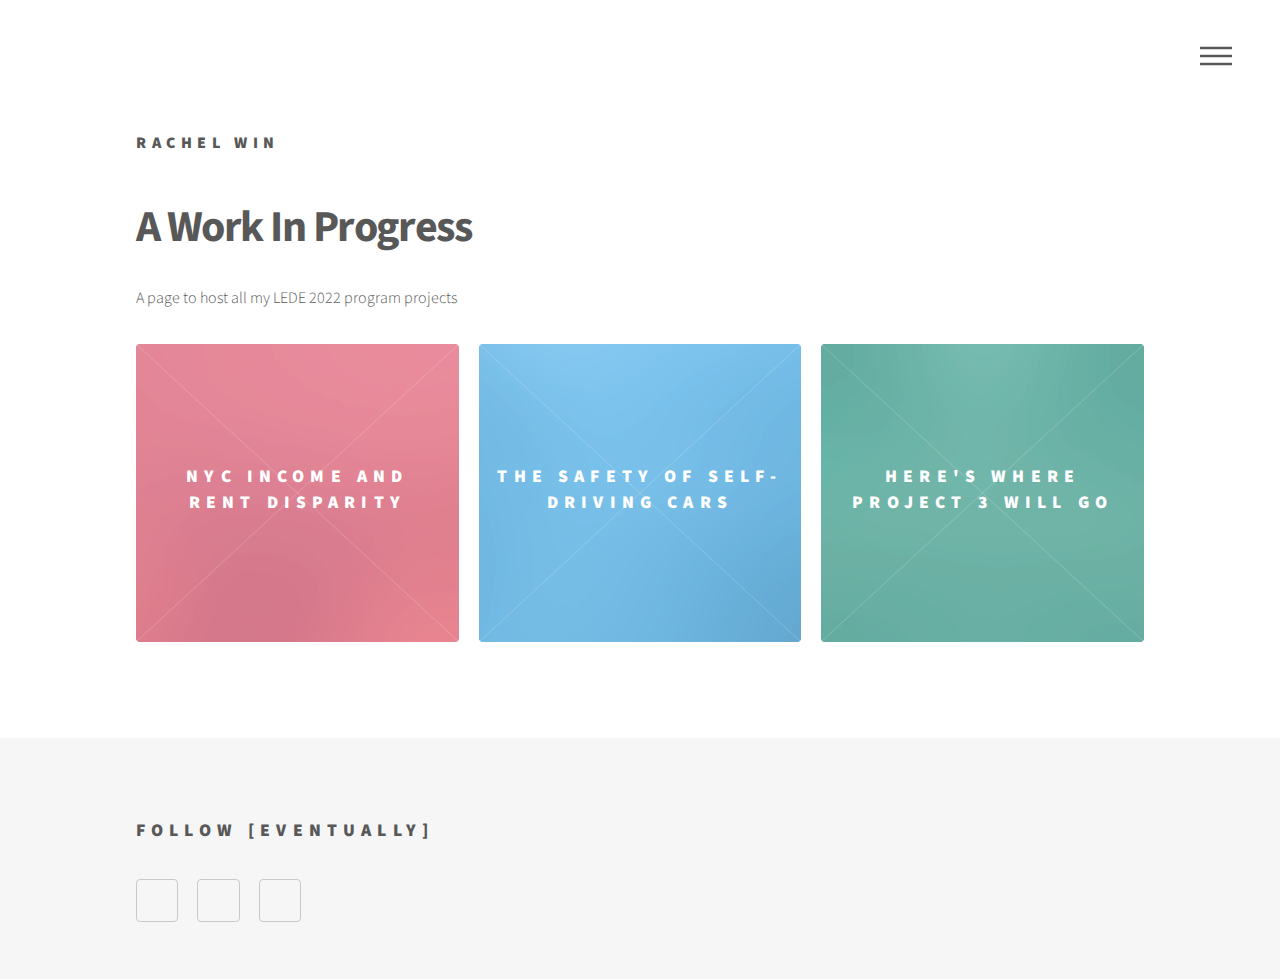
==== commit 0726fd2e: "Update index.html" ====
--- a/index.html
+++ b/index.html
@@ -69,10 +69,10 @@
 									<span class="image">
 										<img src="images/pic02.jpg" alt="" />
 									</span>
-									<a href="project1/project1.html">
-										<h2>A space for project 2</h2>
+									<a href="project2/project2.html">
+										<h2>The safety of self-driving cars</h2>
 										<div class="content">
-											<p>And a short description of Project 2.</p>
+											<p>Comparing crash data from self-driving, assisted and human driven cars.</p>
 										</div>
 									</a>
 								</article>
--- a/assets/css/main.css
+++ b/assets/css/main.css
@@ -3334,10 +3334,19 @@
 		padding: 0 2.5em;
 	}
 
+/*chart*/
+
+	chart{
+		width: 60%
+                margin: 0 auto;
+                display: grid;
+                grid-template-columns: minmax(0, 1fr) minmax(0, 1fr);
+	}
+
 		@media screen and (max-width: 736px) {
 
 			#wrapper > * > .inner {
 				padding: 0 1.25em;
 			}
 
-		}+		}
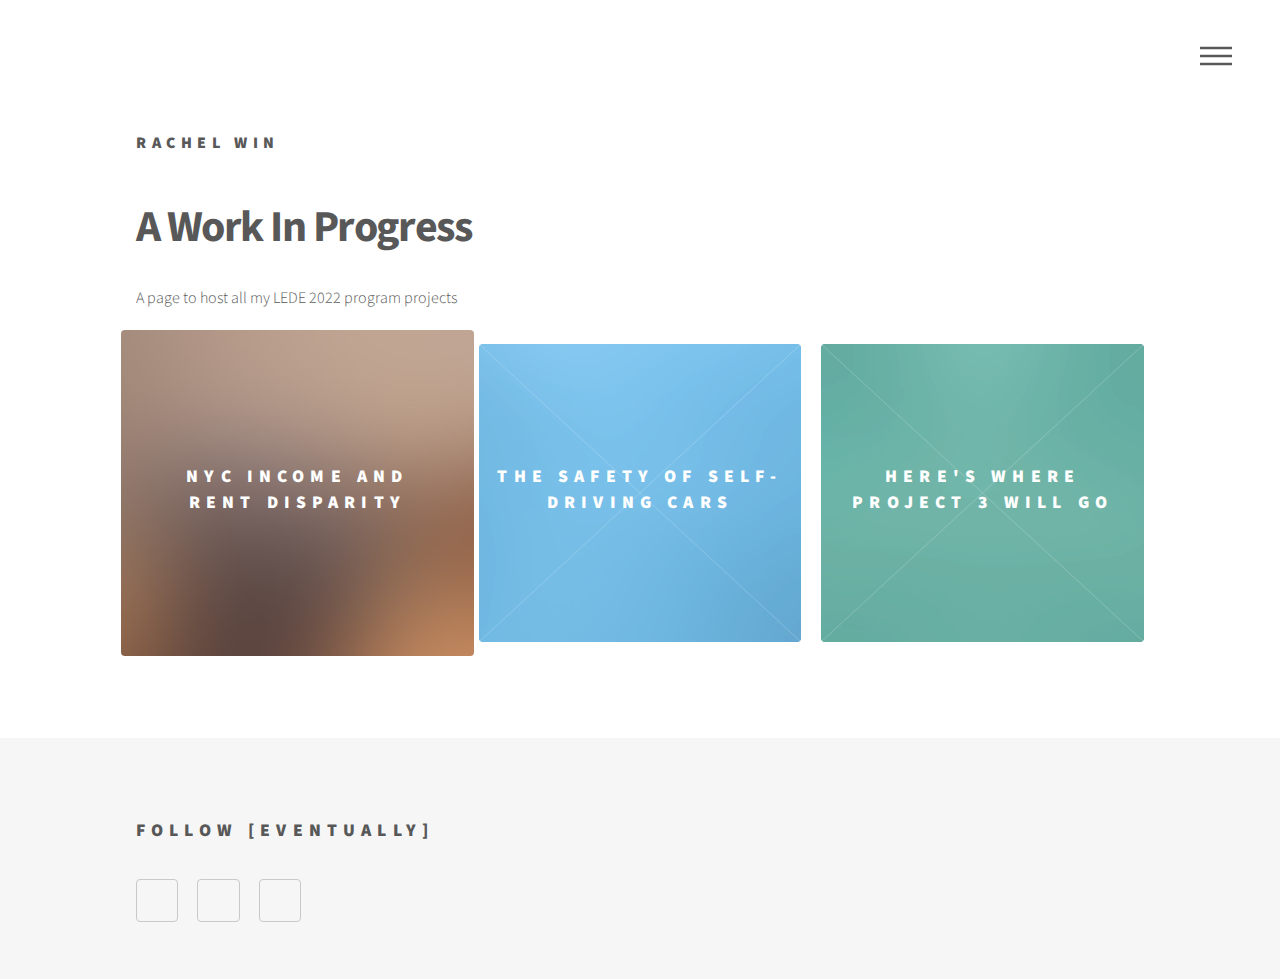
==== commit 5bb1ca07: "Update index.html" ====
--- a/index.html
+++ b/index.html
@@ -41,6 +41,7 @@
 						<ul>
 							<li><a href="index.html">Home</a></li>
 							<li><a href="project1/project1.html">Project One</a></li>
+							<li><a href="project2/project2.html">Project Two/a></li>
 					
 						</ul>
 					</nav>
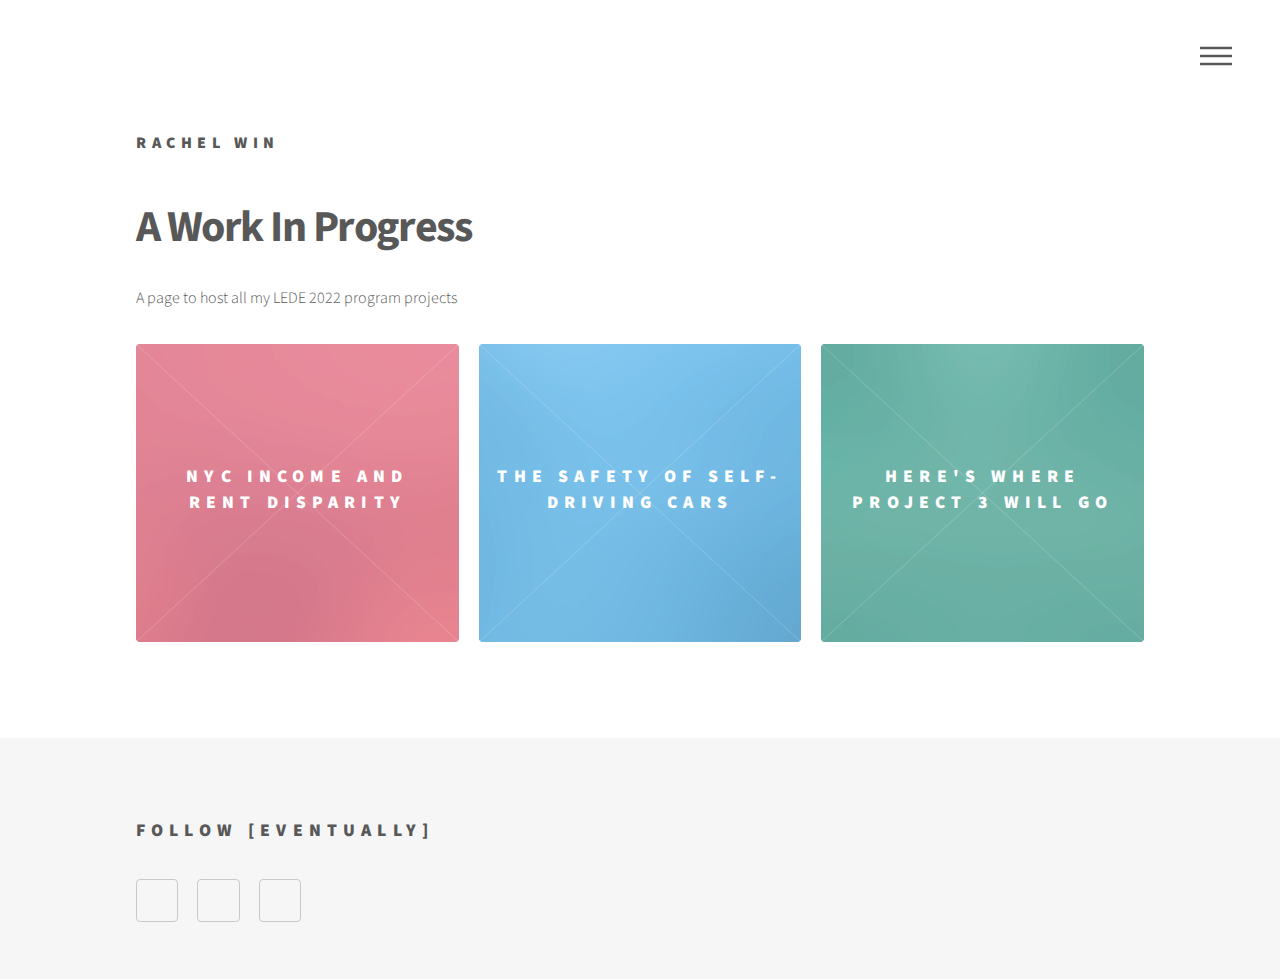
==== commit c0788aa9: "Update index.html" ====
--- a/index.html
+++ b/index.html
@@ -41,7 +41,7 @@
 						<ul>
 							<li><a href="index.html">Home</a></li>
 							<li><a href="project1/project1.html">Project One</a></li>
-							<li><a href="project2/project2.html">Project Two/a></li>
+							<li><a href="project2/project2.html">Project Two</a></li>
 					
 						</ul>
 					</nav>
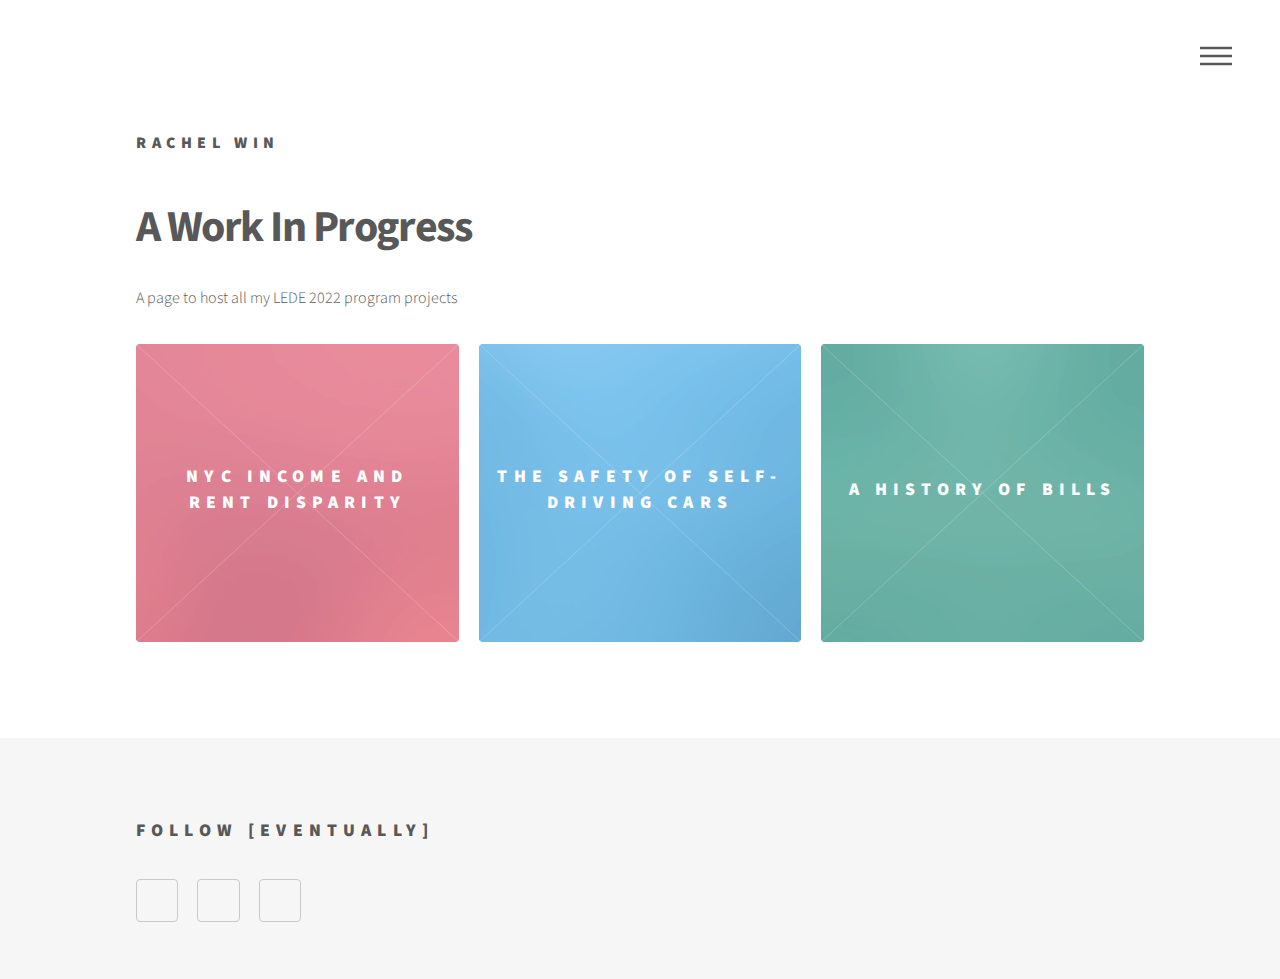
==== commit 31c7c236: "Update index.html" ====
--- a/index.html
+++ b/index.html
@@ -42,6 +42,7 @@
 							<li><a href="index.html">Home</a></li>
 							<li><a href="project1/project1.html">Project One</a></li>
 							<li><a href="project2/project2.html">Project Two</a></li>
+							<li><a href="project3/project3.html">Project Two</a></li>
 					
 						</ul>
 					</nav>
@@ -81,10 +82,10 @@
 									<span class="image">
 										<img src="images/pic03.jpg" alt="" />
 									</span>
-									<a href="project1/project1.html">
-										<h2>Here's where project 3 will go</h2>
+									<a href="project3/project3.html">
+										<h2>A History of Bills</h2>
 										<div class="content">
-											<p>And another short description</p>
+											<p>Looking at the numbers of bills introdued and passed since the 1800's</p>
 										</div>
 									</a>
 								</article>
